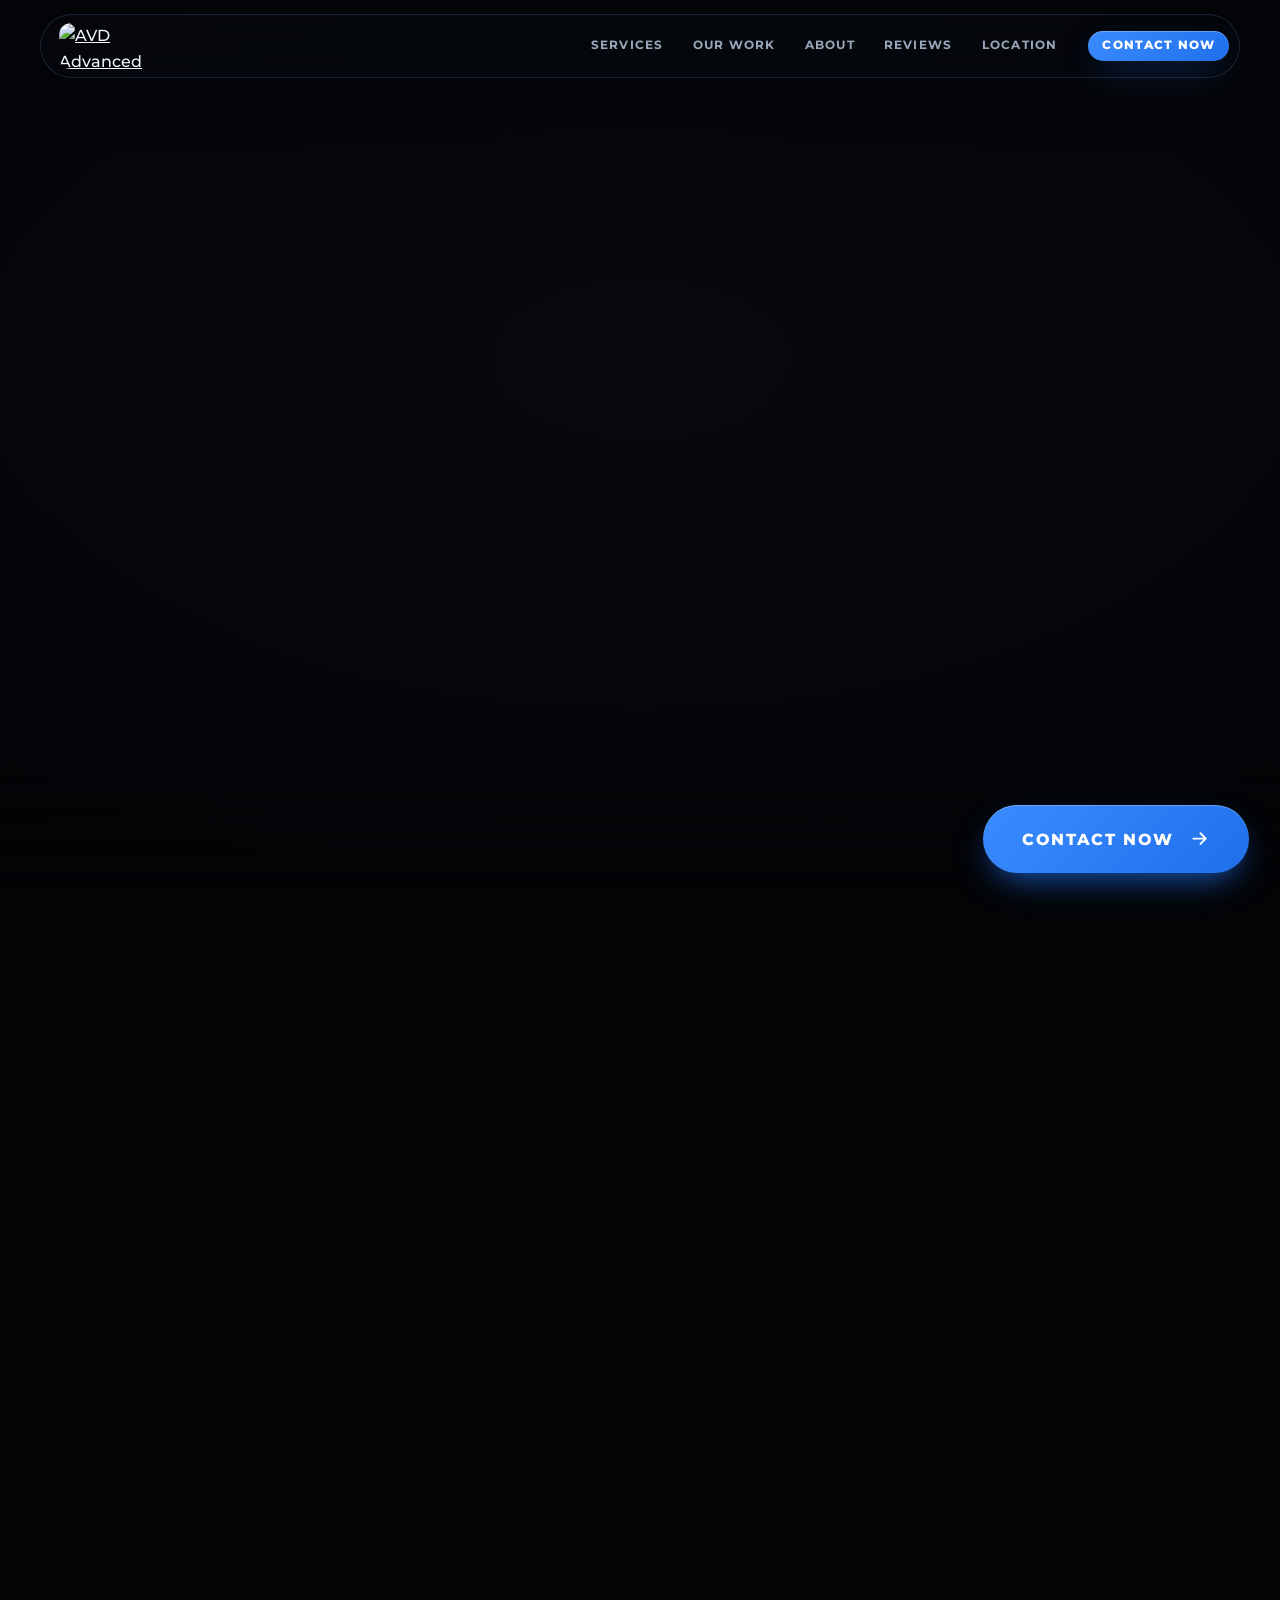
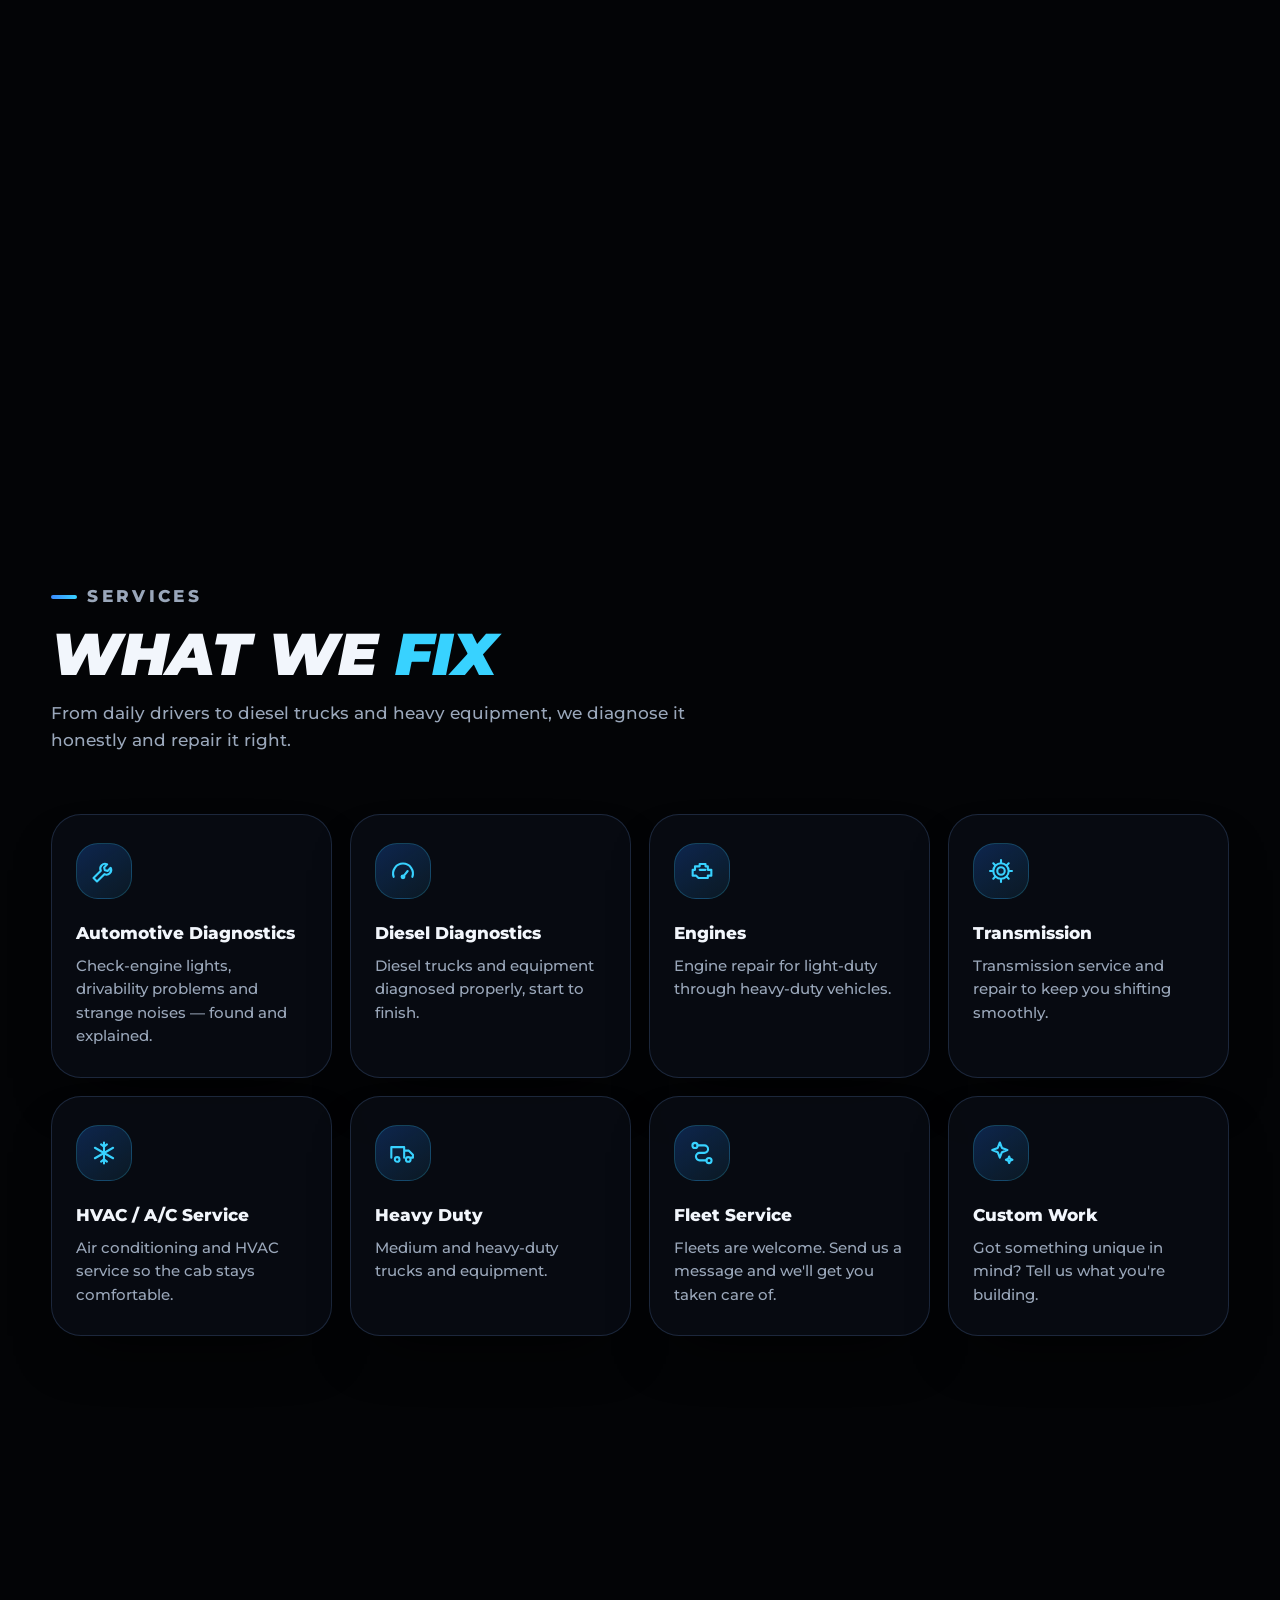
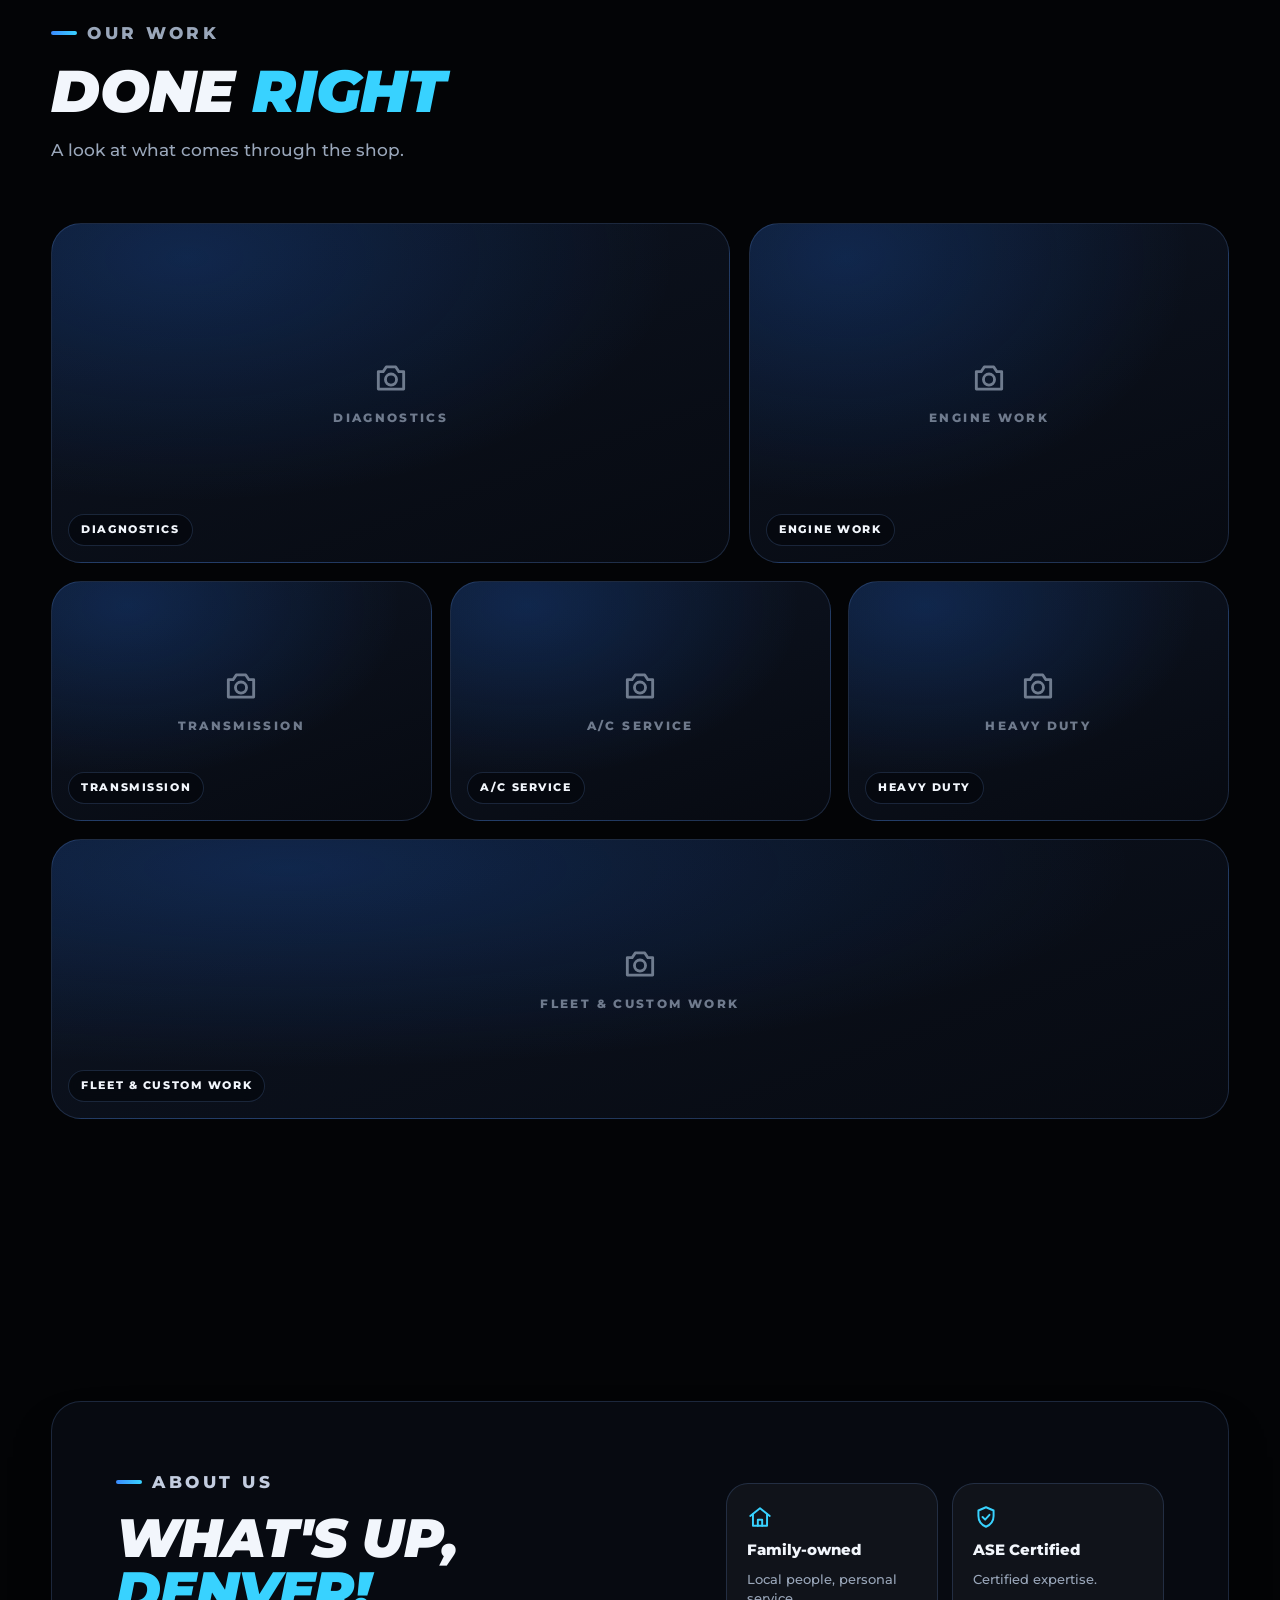
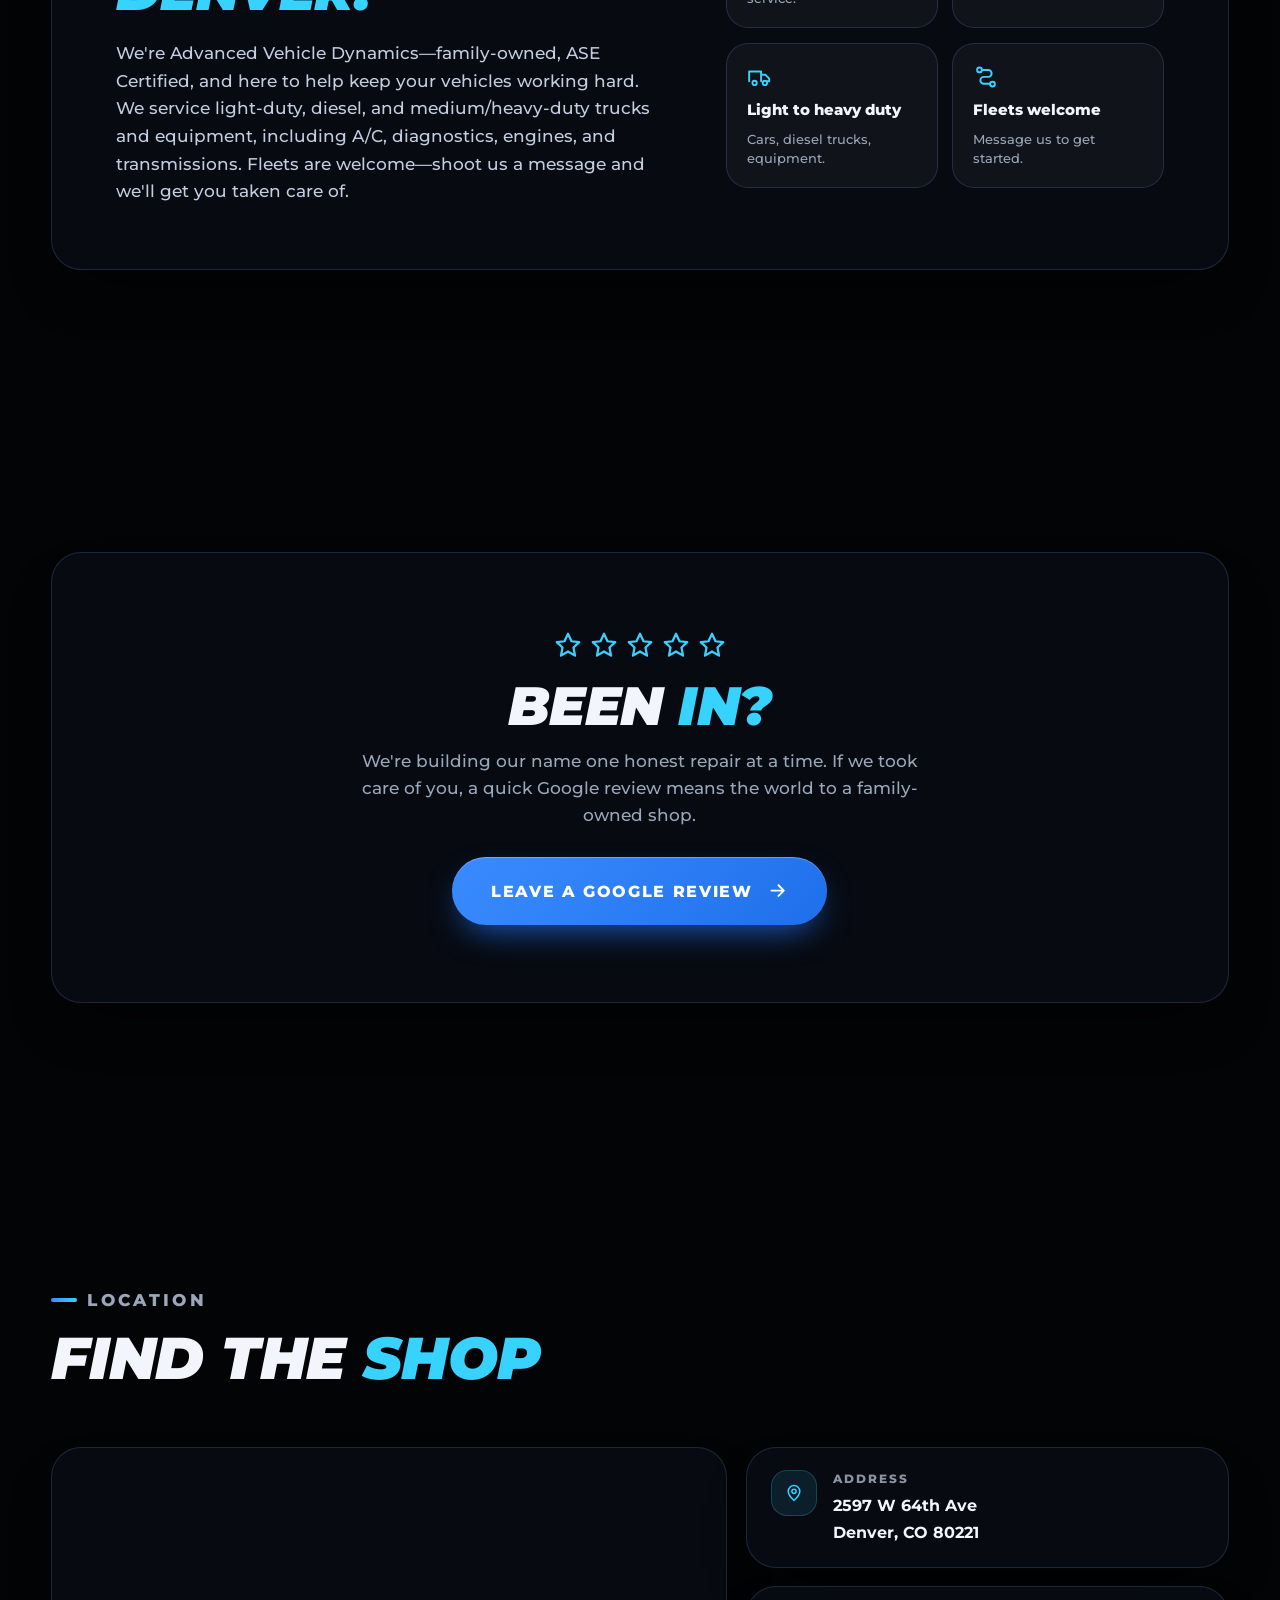
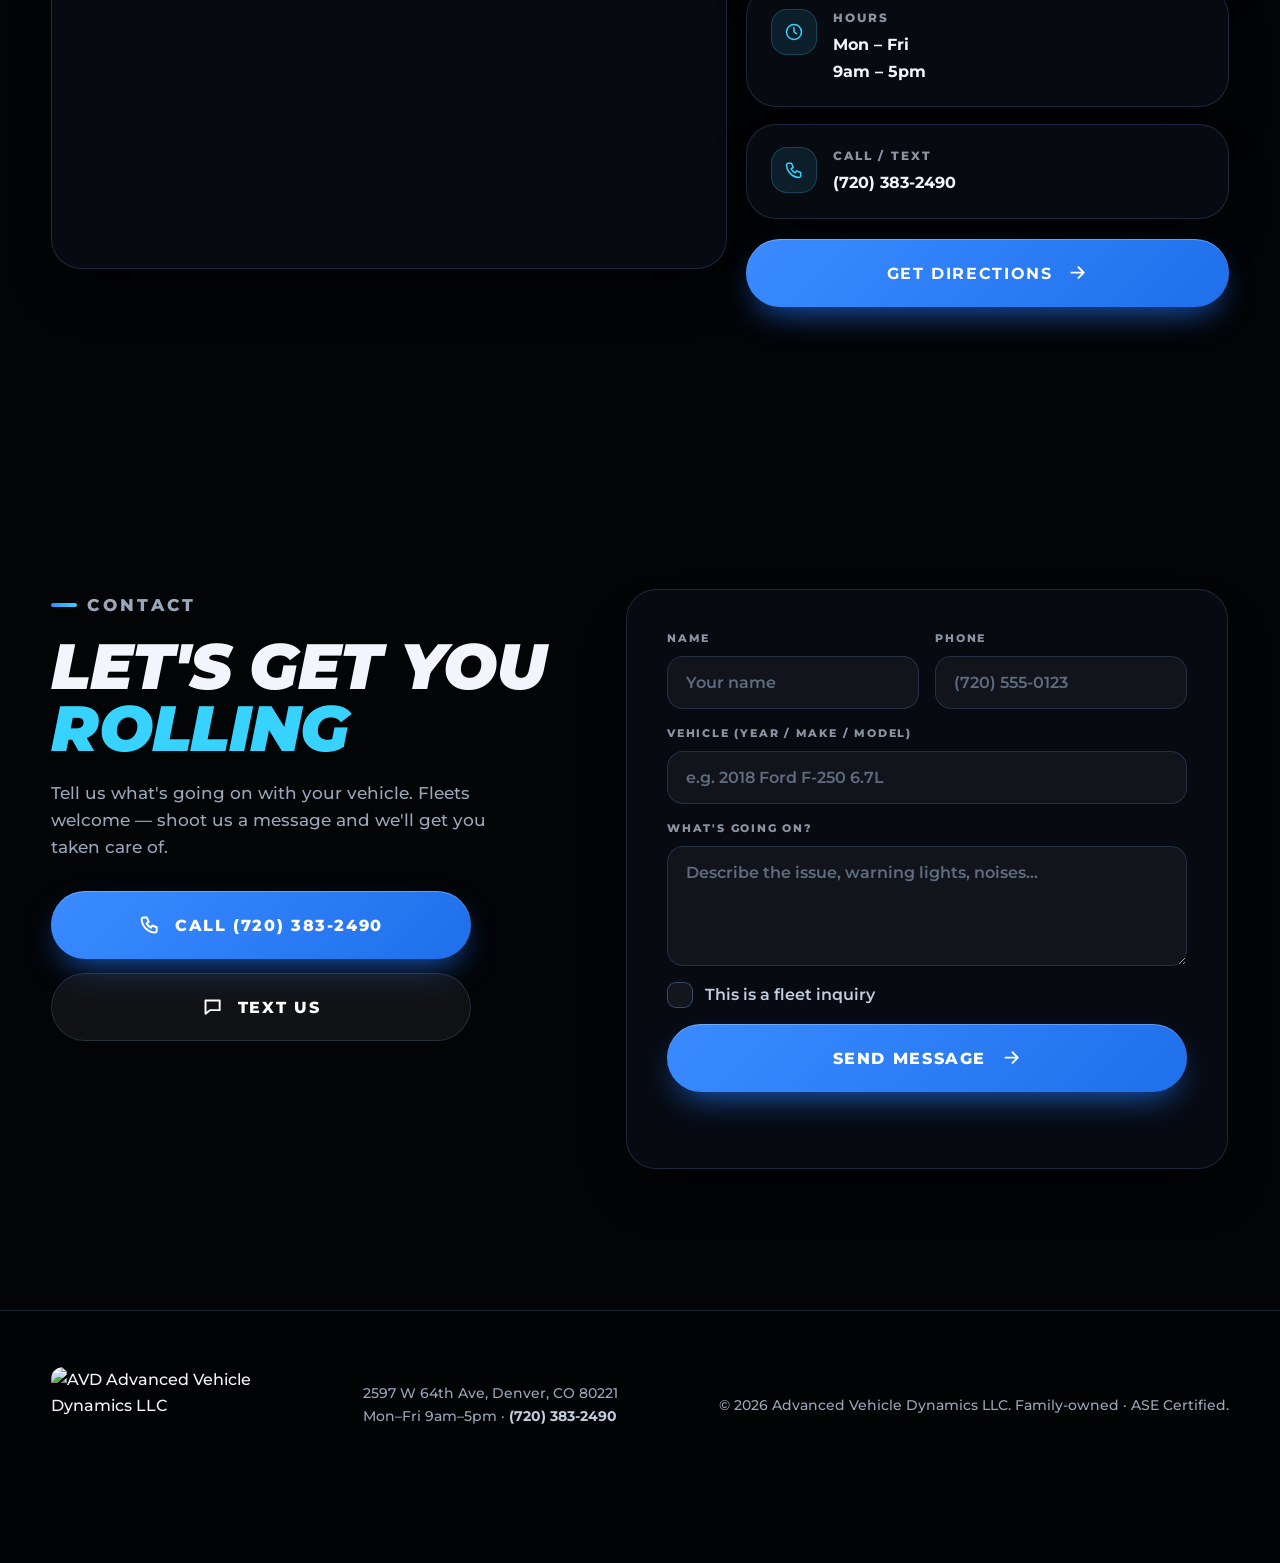
==== index.html @ 80a37b20 "Add files via upload" ====
<!doctype html>
<html lang="en">
<head>
  <meta charset="utf-8">
  <meta name="viewport" content="width=device-width, initial-scale=1, viewport-fit=cover">
  <title>Advanced Vehicle Dynamics | Auto &amp; Diesel Repair in Denver, CO</title>
  <meta name="description" content="Family-owned, ASE Certified auto, diesel and heavy-duty repair in Denver. Honest diagnostics, quality repairs. Fleets welcome. Call or text 720-383-2490.">
  <meta name="theme-color" content="#030406">
  <meta property="og:title" content="Advanced Vehicle Dynamics — Honest diagnostics. Quality repairs.">
  <meta property="og:description" content="Family-owned, ASE Certified auto, diesel and heavy-duty repair in Denver. Fleets welcome.">
  <meta property="og:type" content="website">
  <link rel="icon" type="image/png" href="assets/favicon.png">
  <link rel="preconnect" href="https://fonts.googleapis.com">
  <link rel="preconnect" href="https://fonts.gstatic.com" crossorigin>
  <link href="https://fonts.googleapis.com/css2?family=Montserrat:ital,wght@0,500;0,600;0,700;0,800;0,900;1,800;1,900&display=swap" rel="stylesheet">
  <link rel="stylesheet" href="css/style.css">
  <script type="application/ld+json">
  {
    "@context": "https://schema.org",
    "@type": "AutoRepair",
    "name": "Advanced Vehicle Dynamics LLC",
    "telephone": "+1-720-383-2490",
    "address": {
      "@type": "PostalAddress",
      "streetAddress": "2597 W 64th Ave",
      "addressLocality": "Denver",
      "addressRegion": "CO",
      "postalCode": "80221",
      "addressCountry": "US"
    },
    "openingHoursSpecification": {
      "@type": "OpeningHoursSpecification",
      "dayOfWeek": ["Monday", "Tuesday", "Wednesday", "Thursday", "Friday"],
      "opens": "09:00",
      "closes": "17:00"
    },
    "areaServed": "Denver, CO"
  }
  </script>
</head>
<body>

<!-- icon sprite -->
<svg width="0" height="0" style="position:absolute" aria-hidden="true">
  <defs>
    <symbol id="i-wrench" viewBox="0 0 24 24"><path d="M14.7 6.3a4 4 0 0 0-5.4 5.4L3 18l3 3 6.3-6.3a4 4 0 0 0 5.4-5.4l-2.6 2.6-2.4-.6-.6-2.4z"/></symbol>
    <symbol id="i-gauge" viewBox="0 0 24 24"><path d="M4 17a8.5 8.5 0 1 1 16 0"/><path d="M12 17l4-5"/><circle cx="12" cy="17" r="1.2"/></symbol>
    <symbol id="i-engine" viewBox="0 0 24 24"><path d="M4 11h2V8h4V6h5v2h2v3h3v5h-3v2H9l-2-2H4z"/><path d="M10 11h5"/></symbol>
    <symbol id="i-gear" viewBox="0 0 24 24"><circle cx="12" cy="12" r="3.2"/><circle cx="12" cy="12" r="6.6"/><path d="M12 2.6v2.2M12 19.2v2.2M2.6 12h2.2M19.2 12h2.2M5.4 5.4l1.6 1.6M17 17l1.6 1.6M18.6 5.4L17 7M7 17l-1.6 1.6"/></symbol>
    <symbol id="i-snow" viewBox="0 0 24 24"><path d="M12 3v18M4.2 7.5l15.6 9M4.2 16.5l15.6-9"/><path d="M9.5 4.6L12 6.5l2.5-1.9M9.5 19.4L12 17.5l2.5 1.9"/></symbol>
    <symbol id="i-truck" viewBox="0 0 24 24"><path d="M2 16V7h11v9M13 10h4l3.5 3.5V16H19"/><circle cx="7" cy="17.5" r="2"/><circle cx="16.5" cy="17.5" r="2"/></symbol>
    <symbol id="i-route" viewBox="0 0 24 24"><circle cx="6" cy="5.5" r="2.2"/><circle cx="18" cy="18.5" r="2.2"/><path d="M8.2 5.5H14a3.2 3.2 0 0 1 0 6.4h-4a3.2 3.2 0 0 0 0 6.4h5.8"/></symbol>
    <symbol id="i-spark" viewBox="0 0 24 24"><path d="M11 3l1.8 4.7 4.7 1.8-4.7 1.8L11 16l-1.8-4.7L4.5 9.5l4.7-1.8z"/><path d="M19 15l.8 2 2 .8-2 .8-.8 2-.8-2-2-.8 2-.8z"/></symbol>
    <symbol id="i-phone" viewBox="0 0 24 24"><path d="M5 4h4l2 5-2.5 1.5a11 11 0 0 0 5 5L15 13l5 2v4a2 2 0 0 1-2 2A16 16 0 0 1 3 6a2 2 0 0 1 2-2z"/></symbol>
    <symbol id="i-chat" viewBox="0 0 24 24"><path d="M4 5h16v11H9l-5 4z"/></symbol>
    <symbol id="i-pin" viewBox="0 0 24 24"><path d="M12 21s7-6.2 7-11a7 7 0 0 0-14 0c0 4.8 7 11 7 11z"/><circle cx="12" cy="10" r="2.5"/></symbol>
    <symbol id="i-clock" viewBox="0 0 24 24"><circle cx="12" cy="12" r="9"/><path d="M12 7v5l3 2"/></symbol>
    <symbol id="i-star" viewBox="0 0 24 24"><path d="M12 3l2.8 6 6.2.7-4.6 4.3 1.2 6.5-5.6-3.3-5.6 3.3 1.2-6.5L3 9.7 9.2 9z"/></symbol>
    <symbol id="i-camera" viewBox="0 0 24 24"><path d="M4 8h3l2-3h6l2 3h3v11H4z"/><circle cx="12" cy="13" r="3.5"/></symbol>
    <symbol id="i-arrow" viewBox="0 0 24 24"><path d="M5 12h14M13 6l6 6-6 6"/></symbol>
    <symbol id="i-check" viewBox="0 0 24 24"><path d="M5 12.5l4.2 4.2L19 7"/></symbol>
    <symbol id="i-badge" viewBox="0 0 24 24"><path d="M12 3l7 3v5c0 4.6-3 8.2-7 10-4-1.8-7-5.4-7-10V6z"/><path d="M8.8 12l2.4 2.4 4-4.4"/></symbol>
    <symbol id="i-home" viewBox="0 0 24 24"><path d="M3 11l9-7 9 7"/><path d="M5.5 9.5V20h13V9.5"/><path d="M10 20v-5.5h4V20"/></symbol>
    <symbol id="i-menu" viewBox="0 0 24 24"><path d="M4 7h16M4 12h16M4 17h16"/></symbol>
    <symbol id="i-x" viewBox="0 0 24 24"><path d="M6 6l12 12M18 6L6 18"/></symbol>
  </defs>
</svg>

<div class="cursor-glow" aria-hidden="true"></div>
<div class="scrollbar" aria-hidden="true"><i></i></div>

<!-- ============ NAV ============ -->
<header class="nav" id="nav">
  <a class="nav__logo" href="#top" aria-label="Advanced Vehicle Dynamics — home" data-fx="nudge">
    <img src="assets/logo-sm.png" alt="AVD Advanced Vehicle Dynamics LLC" width="420" height="151">
  </a>
  <nav class="nav__links" id="navLinks" aria-label="Main">
    <a href="#services" data-fx="nudge">Services</a>
    <a href="#work" data-fx="nudge">Our Work</a>
    <a href="#about" data-fx="nudge">About</a>
    <a href="#reviews" data-fx="nudge">Reviews</a>
    <a href="#location" data-fx="nudge">Location</a>
  </nav>
  <a class="btn btn--sm" href="#contact" data-fx="magnet">Contact Now</a>
  <button class="nav__burger" id="burger" aria-label="Menu" aria-expanded="false" aria-controls="navLinks" data-fx="nudge">
    <svg class="ico"><use href="#i-menu"/></svg>
  </button>
</header>

<main>

<!-- ============ STORY: hero + what we do (scroll-driven car) ============ -->
<section class="story" id="top" aria-label="Advanced Vehicle Dynamics — how we work">
  <div class="stage" id="stage">

    <div class="car-wrap" id="carWrap">
      <canvas id="car" width="1280" height="720" role="img"
        aria-label="A blue sports coupe opens up to show its parts, worn parts are swapped for new ones, then the car is rebuilt and drives away."></canvas>
    </div>

    <!-- HERO -->
    <div class="beat beat--hero" data-in="-1,0" data-out="0.085,0.125" data-side="left" data-shift="0.16" data-scale="0.9">
      <p class="eyebrow">Family-owned · ASE Certified · Denver, CO</p>
      <h1 class="display">Honest diagnostics.<br><span>Quality repairs.</span></h1>
      <p class="lede">Auto, diesel and heavy-duty repair for Denver drivers and fleets.</p>
      <div class="cta-row">
        <button class="btn btn--fat" type="button" data-open-sheet data-fx="magnet">Contact Now <svg class="ico"><use href="#i-arrow"/></svg></button>
        <a class="btn btn--ghost btn--fat" href="tel:+17203832490" data-fx="magnet"><svg class="ico"><use href="#i-phone"/></svg> (720) 383-2490</a>
      </div>
    </div>

    <!-- WHAT WE DO -->
    <div class="beat beat--right" data-in="0.155,0.19" data-out="0.275,0.305" data-side="right" data-shift="-0.15" data-scale="0.82">
      <div class="beat__card" data-fx="tilt">
        <span class="beat__tag">What we do</span>
        <h2>Built for working vehicles.</h2>
        <p>Light-duty, diesel, and medium/heavy-duty trucks and equipment — including A/C, diagnostics, engines, and transmissions.</p>
      </div>
    </div>

    <!-- 01 DIAGNOSE -->
    <div class="beat beat--left" data-in="0.315,0.345" data-out="0.395,0.425" data-side="left" data-shift="0.15" data-scale="0.82">
      <div class="beat__card" data-fx="tilt">
        <span class="beat__tag">01 · Diagnose</span>
        <h2>Find the real problem.</h2>
        <p>Honest diagnostics before any repair, so you know exactly what's going on.</p>
      </div>
    </div>

    <!-- 02 REPLACE -->
    <div class="beat beat--right" data-in="0.435,0.465" data-out="0.565,0.595" data-side="right" data-shift="-0.15" data-scale="0.82">
      <div class="beat__card" data-fx="tilt">
        <span class="beat__tag">02 · Replace</span>
        <h2>Worn out. New in.</h2>
        <p>Bad parts come out and fresh ones go in.</p>
      </div>
    </div>

    <!-- 03 REBUILD -->
    <div class="beat beat--left" data-in="0.625,0.655" data-out="0.755,0.785" data-side="left" data-shift="0.15" data-scale="0.82">
      <div class="beat__card" data-fx="tilt">
        <span class="beat__tag">03 · Rebuild</span>
        <h2>Back together, built right.</h2>
        <p>Quality repairs from the first bolt to the last.</p>
      </div>
    </div>

    <!-- 04 BACK ON THE ROAD -->
    <div class="beat beat--bottom" data-in="0.835,0.875" data-out="0.975,1.01" data-side="bottom" data-shift="0" data-scale="1">
      <div class="beat__card" data-fx="tilt">
        <span class="beat__tag">04 · Back on the road</span>
        <h2>Back to work.</h2>
        <p>Fleets welcome — shoot us a message and we'll get you taken care of.</p>
        <button class="btn" type="button" data-open-sheet data-fx="magnet">Contact Now <svg class="ico"><use href="#i-arrow"/></svg></button>
      </div>
    </div>

    <div class="scroll-hint" id="scrollHint" aria-hidden="true"><i></i>Scroll</div>

    <div class="loader" id="loader" role="status">
      <img src="assets/logo-sm.png" alt="" width="190" height="68">
      <div class="bar"><i id="loaderBar"></i></div>
      <span id="loaderText">Warming up</span>
    </div>
  </div>
</section>

<!-- ============ SERVICES ============ -->
<section class="section" id="services">
  <div class="wrap">
    <header class="sec-head reveal">
      <p class="eyebrow">Services</p>
      <h2 class="display">What we <span>fix</span></h2>
      <p>From daily drivers to diesel trucks and heavy equipment, we diagnose it honestly and repair it right.</p>
    </header>

    <div class="grid grid--4">
      <div class="reveal" style="--i:0"><article class="card svc" data-fx="tilt">
        <div class="ico-box"><svg class="ico"><use href="#i-wrench"/></svg></div>
        <h3>Automotive Diagnostics</h3><p>Check-engine lights, drivability problems and strange noises — found and explained.</p></article></div>
      <div class="reveal" style="--i:1"><article class="card svc" data-fx="tilt">
        <div class="ico-box"><svg class="ico"><use href="#i-gauge"/></svg></div>
        <h3>Diesel Diagnostics</h3><p>Diesel trucks and equipment diagnosed properly, start to finish.</p></article></div>
      <div class="reveal" style="--i:2"><article class="card svc" data-fx="tilt">
        <div class="ico-box"><svg class="ico"><use href="#i-engine"/></svg></div>
        <h3>Engines</h3><p>Engine repair for light-duty through heavy-duty vehicles.</p></article></div>
      <div class="reveal" style="--i:3"><article class="card svc" data-fx="tilt">
        <div class="ico-box"><svg class="ico"><use href="#i-gear"/></svg></div>
        <h3>Transmission</h3><p>Transmission service and repair to keep you shifting smoothly.</p></article></div>
      <div class="reveal" style="--i:4"><article class="card svc" data-fx="tilt">
        <div class="ico-box"><svg class="ico"><use href="#i-snow"/></svg></div>
        <h3>HVAC / A/C Service</h3><p>Air conditioning and HVAC service so the cab stays comfortable.</p></article></div>
      <div class="reveal" style="--i:5"><article class="card svc" data-fx="tilt">
        <div class="ico-box"><svg class="ico"><use href="#i-truck"/></svg></div>
        <h3>Heavy Duty</h3><p>Medium and heavy-duty trucks and equipment.</p></article></div>
      <div class="reveal" style="--i:6"><article class="card svc" data-fx="tilt">
        <div class="ico-box"><svg class="ico"><use href="#i-route"/></svg></div>
        <h3>Fleet Service</h3><p>Fleets are welcome. Send us a message and we'll get you taken care of.</p></article></div>
      <div class="reveal" style="--i:7"><article class="card svc" data-fx="tilt">
        <div class="ico-box"><svg class="ico"><use href="#i-spark"/></svg></div>
        <h3>Custom Work</h3><p>Got something unique in mind? Tell us what you're building.</p></article></div>
    </div>
  </div>
</section>

<!-- ============ OUR WORK ============ -->
<section class="section" id="work">
  <div class="wrap">
    <header class="sec-head reveal">
      <p class="eyebrow">Our work</p>
      <h2 class="display">Done <span>right</span></h2>
      <p>A look at what comes through the shop.</p>
    </header>

    <!-- To use your own photos: drop files into assets/work/ named work-1.jpg … work-6.jpg -->
    <div class="gallery">
      <div class="reveal shot--a" style="--i:0"><figure class="shot shot--a" data-fx="pan" style="min-height:340px">
        <div class="shot__ph"><svg class="ico"><use href="#i-camera"/></svg>Diagnostics</div>
        <img src="assets/work/work-1.jpg" alt="Diagnostics work at Advanced Vehicle Dynamics" loading="lazy" onload="this.parentNode.classList.add('loaded')" onerror="this.remove()">
        <figcaption>Diagnostics</figcaption></figure></div>
      <div class="reveal shot--b" style="--i:1"><figure class="shot shot--b" data-fx="pan" style="min-height:340px">
        <div class="shot__ph"><svg class="ico"><use href="#i-camera"/></svg>Engine work</div>
        <img src="assets/work/work-2.jpg" alt="Engine work" loading="lazy" onload="this.parentNode.classList.add('loaded')" onerror="this.remove()">
        <figcaption>Engine work</figcaption></figure></div>
      <div class="reveal shot--c" style="--i:2"><figure class="shot shot--c" data-fx="pan">
        <div class="shot__ph"><svg class="ico"><use href="#i-camera"/></svg>Transmission</div>
        <img src="assets/work/work-3.jpg" alt="Transmission work" loading="lazy" onload="this.parentNode.classList.add('loaded')" onerror="this.remove()">
        <figcaption>Transmission</figcaption></figure></div>
      <div class="reveal shot--d" style="--i:3"><figure class="shot shot--d" data-fx="pan">
        <div class="shot__ph"><svg class="ico"><use href="#i-camera"/></svg>A/C service</div>
        <img src="assets/work/work-4.jpg" alt="A/C service" loading="lazy" onload="this.parentNode.classList.add('loaded')" onerror="this.remove()">
        <figcaption>A/C service</figcaption></figure></div>
      <div class="reveal shot--e" style="--i:4"><figure class="shot shot--e" data-fx="pan">
        <div class="shot__ph"><svg class="ico"><use href="#i-camera"/></svg>Heavy duty</div>
        <img src="assets/work/work-5.jpg" alt="Heavy duty repair" loading="lazy" onload="this.parentNode.classList.add('loaded')" onerror="this.remove()">
        <figcaption>Heavy duty</figcaption></figure></div>
      <div class="reveal shot--f" style="--i:5"><figure class="shot shot--f" data-fx="pan">
        <div class="shot__ph"><svg class="ico"><use href="#i-camera"/></svg>Fleet &amp; custom work</div>
        <img src="assets/work/work-6.jpg" alt="Fleet and custom work" loading="lazy" onload="this.parentNode.classList.add('loaded')" onerror="this.remove()">
        <figcaption>Fleet &amp; custom work</figcaption></figure></div>
    </div>
  </div>
</section>

<!-- ============ ABOUT ============ -->
<section class="section" id="about">
  <div class="wrap">
    <div class="reveal">
      <div class="card about" data-fx="tilt">
        <div>
          <p class="eyebrow">About us</p>
          <h2 class="display">What's up, <span>Denver!</span></h2>
          <p>We're Advanced Vehicle Dynamics—family-owned, ASE Certified, and here to help keep your vehicles working hard. We service light-duty, diesel, and medium/heavy-duty trucks and equipment, including A/C, diagnostics, engines, and transmissions. Fleets are welcome—shoot us a message and we'll get you taken care of.</p>
        </div>
        <div class="chips">
          <div class="chip" data-fx="nudge"><svg class="ico"><use href="#i-home"/></svg><b>Family-owned</b><span>Local people, personal service.</span></div>
          <div class="chip" data-fx="nudge"><svg class="ico"><use href="#i-badge"/></svg><b>ASE Certified</b><span>Certified expertise.</span></div>
          <div class="chip" data-fx="nudge"><svg class="ico"><use href="#i-truck"/></svg><b>Light to heavy duty</b><span>Cars, diesel trucks, equipment.</span></div>
          <div class="chip" data-fx="nudge"><svg class="ico"><use href="#i-route"/></svg><b>Fleets welcome</b><span>Message us to get started.</span></div>
        </div>
      </div>
    </div>
  </div>
</section>

<!-- ============ REVIEWS ============ -->
<section class="section" id="reviews">
  <div class="wrap">
    <div class="reveal">
      <div class="card reviews" data-fx="tilt">
        <div class="stars" aria-hidden="true">
          <svg class="ico"><use href="#i-star"/></svg><svg class="ico"><use href="#i-star"/></svg><svg class="ico"><use href="#i-star"/></svg><svg class="ico"><use href="#i-star"/></svg><svg class="ico"><use href="#i-star"/></svg>
        </div>
        <h2 class="display">Been <span>in?</span></h2>
        <p>We're building our name one honest repair at a time. If we took care of you, a quick Google review means the world to a family-owned shop.</p>
        <a class="btn btn--fat" data-fx="magnet" target="_blank" rel="noopener"
           href="https://www.google.com/maps/search/?api=1&query=Advanced+Vehicle+Dynamics+2597+W+64th+Ave+Denver+CO+80221">Leave a Google review <svg class="ico"><use href="#i-arrow"/></svg></a>
      </div>
    </div>
  </div>
</section>

<!-- ============ LOCATION ============ -->
<section class="section" id="location">
  <div class="wrap">
    <header class="sec-head reveal">
      <p class="eyebrow">Location</p>
      <h2 class="display">Find the <span>shop</span></h2>
    </header>
    <div class="loc">
      <div class="reveal"><div class="card map" data-fx="tilt">
        <iframe title="Map to Advanced Vehicle Dynamics, 2597 W 64th Ave, Denver" loading="lazy" referrerpolicy="no-referrer-when-downgrade"
          src="https://www.google.com/maps?q=2597+W+64th+Ave,+Denver,+CO+80221&output=embed"></iframe>
      </div></div>
      <div class="info">
        <div class="reveal" style="--i:1"><div class="card" data-fx="tilt">
          <div class="ico-box"><svg class="ico"><use href="#i-pin"/></svg></div>
          <div><h3>Address</h3><p>2597 W 64th Ave<br>Denver, CO 80221</p></div></div></div>
        <div class="reveal" style="--i:2"><div class="card" data-fx="tilt">
          <div class="ico-box"><svg class="ico"><use href="#i-clock"/></svg></div>
          <div><h3>Hours</h3><p>Mon – Fri<br>9am – 5pm</p></div></div></div>
        <div class="reveal" style="--i:3"><div class="card" data-fx="tilt">
          <div class="ico-box"><svg class="ico"><use href="#i-phone"/></svg></div>
          <div><h3>Call / Text</h3><a href="tel:+17203832490" data-fx="nudge">(720) 383-2490</a></div></div></div>
        <div class="reveal" style="--i:4">
          <a class="btn btn--fat" style="width:100%" data-fx="magnet" target="_blank" rel="noopener"
             href="https://www.google.com/maps/dir/?api=1&destination=2597+W+64th+Ave+Denver+CO+80221">Get directions <svg class="ico"><use href="#i-arrow"/></svg></a>
        </div>
      </div>
    </div>
  </div>
</section>

<!-- ============ CONTACT ============ -->
<section class="section" id="contact">
  <div class="wrap contact">
    <div class="contact__copy reveal">
      <p class="eyebrow">Contact</p>
      <h2 class="display">Let's get you <span>rolling</span></h2>
      <p>Tell us what's going on with your vehicle. Fleets welcome — shoot us a message and we'll get you taken care of.</p>
      <div class="contact__direct">
        <a class="btn btn--fat" href="tel:+17203832490" data-fx="magnet"><svg class="ico"><use href="#i-phone"/></svg> Call (720) 383-2490</a>
        <a class="btn btn--ghost btn--fat" href="sms:+17203832490" data-fx="magnet"><svg class="ico"><use href="#i-chat"/></svg> Text us</a>
      </div>
    </div>

    <div class="reveal" style="--i:2">
      <form class="card form" id="contactForm" novalidate data-fx="tilt">
        <label class="field"><span>Name</span><input name="name" type="text" autocomplete="name" placeholder="Your name" required data-fx="nudge"></label>
        <label class="field"><span>Phone</span><input name="phone" type="tel" inputmode="tel" autocomplete="tel" placeholder="(720) 555-0123" required data-fx="nudge"></label>
        <label class="field field--full"><span>Vehicle (year / make / model)</span><input name="vehicle" type="text" placeholder="e.g. 2018 Ford F-250 6.7L" data-fx="nudge"></label>
        <label class="field field--full"><span>What's going on?</span><textarea name="message" rows="4" placeholder="Describe the issue, warning lights, noises…" data-fx="nudge"></textarea></label>
        <label class="check" data-fx="nudge"><input type="checkbox" name="fleet"><i><svg class="ico"><use href="#i-check"/></svg></i><span>This is a fleet inquiry</span></label>
        <input class="hp" type="text" name="website" tabindex="-1" autocomplete="off" aria-hidden="true">
        <button class="btn btn--fat" type="submit" data-fx="magnet">Send Message <svg class="ico"><use href="#i-arrow"/></svg></button>
        <p class="form-note" id="formNote" role="status" aria-live="polite"></p>
      </form>
    </div>
  </div>
</section>

</main>

<footer>
  <div class="wrap foot">
    <img src="assets/logo-sm.png" alt="AVD Advanced Vehicle Dynamics LLC" width="420" height="151" data-fx="nudge">
    <p>2597 W 64th Ave, Denver, CO 80221<br>Mon–Fri 9am–5pm · <a href="tel:+17203832490" data-fx="nudge">(720) 383-2490</a></p>
    <p>© <span id="year">2026</span> Advanced Vehicle Dynamics LLC. Family-owned · ASE Certified.</p>
  </div>
</footer>

<!-- ============ FAT CONTACT NOW BUTTON ============ -->
<div class="fab" id="fab">
  <div class="sheet" id="sheet" role="dialog" aria-label="Contact options">
    <a href="tel:+17203832490" data-fx="nudge"><span class="ico-box"><svg class="ico"><use href="#i-phone"/></svg></span><span>Call us<small>(720) 383-2490</small></span></a>
    <a href="sms:+17203832490" data-fx="nudge"><span class="ico-box"><svg class="ico"><use href="#i-chat"/></svg></span><span>Text us<small>Quick question? Just text.</small></span></a>
    <a href="#contact" id="sheetForm" data-fx="nudge"><span class="ico-box"><svg class="ico"><use href="#i-arrow"/></svg></span><span>Send a message<small>Fill out the short form</small></span></a>
  </div>
  <button class="btn btn--fat" id="fabBtn" type="button" aria-expanded="false" aria-controls="sheet" data-fx="magnet">Contact Now <svg class="ico"><use href="#i-arrow"/></svg></button>
</div>

<noscript><p style="position:fixed;bottom:0;left:0;right:0;padding:14px;text-align:center;background:#0b1018;z-index:99">Call or text us: (720) 383-2490</p></noscript>

<script src="js/config.js"></script>
<script src="js/main.js"></script>
</body>
</html>
---- css/style.css ----
/* ==========================================================================
   Advanced Vehicle Dynamics — site styles
   Palette pulled from the logo + flyer: near-black, electric blue, cyan, steel.
   Every edge is rounded (see --r-* tokens).
   ========================================================================== */

:root {
  --bg: #030406;
  --bg-2: #070a10;
  --panel: rgba(9, 13, 21, 0.78);
  --panel-solid: #0b1018;
  --line: rgba(120, 170, 255, 0.18);
  --line-strong: rgba(120, 170, 255, 0.34);

  --blue: #1f6feb;
  --blue-hi: #3b8bff;
  --cyan: #38d2ff;
  --text: #f2f6fc;
  --muted: #9aa7ba;
  --steel: #8b93a1;
  --amber: #ffb04a;

  --r-xs: 12px;
  --r-sm: 16px;
  --r-md: 22px;
  --r-lg: 30px;
  --r-pill: 999px;

  --ease: cubic-bezier(0.2, 0.8, 0.2, 1);
  --shadow: 0 28px 60px -28px rgba(0, 0, 0, 0.9);
  --font: "Montserrat", system-ui, -apple-system, "Segoe UI", Roboto, Helvetica, Arial, sans-serif;
}

*,
*::before,
*::after { box-sizing: border-box; }

html { scroll-behavior: smooth; -webkit-text-size-adjust: 100%; }

body {
  margin: 0;
  background: var(--bg);
  color: var(--text);
  font-family: var(--font);
  font-weight: 500;
  line-height: 1.6;
  -webkit-font-smoothing: antialiased;
  overflow-x: hidden;
}

/* faint topographic contour lines, like the flyer */
body::before {
  content: "";
  position: fixed;
  inset: 0;
  z-index: -1;
  background: url("../assets/topo.svg") center / cover no-repeat;
  opacity: 0.55;
  pointer-events: none;
}

img, svg, canvas, iframe { display: block; max-width: 100%; }
a { color: inherit; }
h1, h2, h3, p { margin: 0; }

::selection { background: var(--blue); color: #fff; }

/* rounded scrollbar */
::-webkit-scrollbar { width: 14px; }
::-webkit-scrollbar-track { background: var(--bg); }
::-webkit-scrollbar-thumb {
  background: #1b2a47;
  border: 4px solid var(--bg);
  border-radius: var(--r-pill);
}
::-webkit-scrollbar-thumb:hover { background: #26407a; }

:focus-visible {
  outline: 2px solid var(--cyan);
  outline-offset: 3px;
  border-radius: var(--r-sm);
}

main, .nav, .fab, footer { position: relative; z-index: 2; }

/* ---------- utility ---------- */
.wrap { width: min(1200px, 92vw); margin: 0 auto; }
.sr-only {
  position: absolute; width: 1px; height: 1px; overflow: hidden;
  clip: rect(0 0 0 0); white-space: nowrap;
}
.ico { width: 1.25em; height: 1.25em; flex: none; fill: none; stroke: currentColor; stroke-width: 1.8; stroke-linecap: round; stroke-linejoin: round; }

.eyebrow {
  display: inline-flex; align-items: center; gap: 0.6em;
  font-size: 0.72rem; font-weight: 800; letter-spacing: 0.2em; text-transform: uppercase;
  color: var(--cyan);
}
.eyebrow::before {
  content: ""; width: 26px; height: 4px; border-radius: var(--r-pill);
  background: linear-gradient(90deg, var(--blue-hi), var(--cyan));
}

.display {
  font-weight: 900; font-style: italic; text-transform: uppercase;
  letter-spacing: -0.01em; line-height: 0.98;
}
.display span { color: var(--cyan); }

/* ---------- mouse interaction (everything with data-fx) ---------- */
[data-fx] {
  position: relative;
  transform:
    perspective(900px)
    translate3d(var(--tx, 0px), var(--ty, 0px), 0)
    rotateX(var(--rx, 0deg)) rotateY(var(--ry, 0deg))
    translateY(var(--lift, 0px)) scale(var(--sc, 1));
  transition: transform 0.28s var(--ease), box-shadow 0.3s, border-color 0.3s, background-color 0.3s;
  will-change: transform;
}
[data-fx]:hover { --lift: -3px; }
[data-fx~="tilt"]:hover { --lift: -6px; --sc: 1.012; border-color: var(--line-strong); }
[data-fx~="magnet"]:hover { --sc: 1.04; }
[data-fx~="nudge"]:hover { --lift: -2px; }
[data-fx]::after {
  content: ""; position: absolute; inset: 0; border-radius: inherit; pointer-events: none;
  background: radial-gradient(220px circle at var(--mx, 50%) var(--my, 50%), rgba(56, 210, 255, 0.16), transparent 62%);
  opacity: 0; transition: opacity 0.3s;
}
[data-fx]:hover::after { opacity: 1; }

.cursor-glow {
  position: fixed; left: 0; top: 0; z-index: 1;
  width: 560px; height: 560px; margin: -280px 0 0 -280px;
  border-radius: 50%;
  background: radial-gradient(circle, rgba(46, 140, 255, 0.16), transparent 62%);
  mix-blend-mode: screen; pointer-events: none;
  opacity: 0; transition: opacity 0.5s;
}
.cursor-glow.on { opacity: 1; }

/* ---------- buttons ---------- */
.btn {
  display: inline-flex; align-items: center; justify-content: center; gap: 0.7em;
  padding: 0.95em 1.6em; border: 0; border-radius: var(--r-pill);
  font: 800 0.82rem/1 var(--font); letter-spacing: 0.1em; text-transform: uppercase;
  color: #fff; text-decoration: none; cursor: pointer;
  background: linear-gradient(135deg, var(--blue-hi), var(--blue));
  box-shadow: 0 14px 34px -12px rgba(31, 111, 235, 0.9), inset 0 1px 0 rgba(255, 255, 255, 0.28);
}
.btn:hover { box-shadow: 0 18px 44px -10px rgba(56, 160, 255, 1), inset 0 1px 0 rgba(255, 255, 255, 0.35); }
.btn--sm { padding: 0.8em 1.25em; font-size: 0.72rem; }
.btn--fat { min-height: 68px; padding: 0 2.4em; font-size: 1.02rem; gap: 0.9em; }
.btn--ghost {
  background: rgba(255, 255, 255, 0.06); border: 1px solid var(--line);
  box-shadow: none; backdrop-filter: blur(8px);
}
.btn--ghost:hover { background: rgba(255, 255, 255, 0.1); box-shadow: none; }
.btn .ico { width: 1.3em; height: 1.3em; stroke-width: 2.2; }

/* ---------- nav ---------- */
.nav {
  position: fixed; top: 14px; left: 50%; z-index: 50;
  width: min(1200px, calc(100vw - 28px));
  transform: translateX(-50%);
  display: flex; align-items: center; justify-content: space-between; gap: 18px;
  padding: 8px 10px 8px 18px;
  background: rgba(6, 9, 14, 0.62); backdrop-filter: blur(16px) saturate(1.3);
  -webkit-backdrop-filter: blur(16px) saturate(1.3);
  border: 1px solid var(--line); border-radius: var(--r-pill);
  box-shadow: var(--shadow);
}
.nav__logo img { height: 46px; width: auto; border-radius: var(--r-xs); }
.nav__links { display: flex; align-items: center; gap: 6px; margin-left: auto; }
.nav__links a {
  padding: 0.6em 1em; border-radius: var(--r-pill);
  font-size: 0.74rem; font-weight: 700; letter-spacing: 0.1em; text-transform: uppercase;
  color: var(--muted); text-decoration: none;
}
.nav__links a:hover { color: #fff; background: rgba(255, 255, 255, 0.07); }
.nav__burger {
  display: none; width: 44px; height: 44px; border: 1px solid var(--line);
  background: rgba(255, 255, 255, 0.05); color: #fff; border-radius: var(--r-pill); cursor: pointer;
}
.nav__burger .ico { margin: auto; }

.scrollbar {
  position: fixed; top: 0; left: 0; right: 0; height: 4px; z-index: 60; pointer-events: none;
}
.scrollbar i {
  display: block; height: 100%; width: 0; border-radius: 0 var(--r-pill) var(--r-pill) 0;
  background: linear-gradient(90deg, var(--blue), var(--cyan));
}

/* ---------- story (pinned scroll car) ---------- */
.story { position: relative; height: 760vh; background: var(--bg); }
.stage {
  position: sticky; top: 0; height: 100vh; height: 100svh; overflow: hidden;
  background: radial-gradient(120% 90% at 50% 40%, #07090e 0%, var(--bg) 70%);
}
.car-wrap {
  position: absolute; left: 50%; top: 50%;
  width: var(--cw, 100vw); height: var(--ch, 56.25vw);
  transform:
    translate(-50%, -50%)
    translate3d(calc(var(--cx, 0px) + var(--pxm, 0px)), calc(var(--cy, 0px) + var(--pym, 0px)), 0)
    scale(var(--cs, 1));
  will-change: transform;
  -webkit-mask-image:
    linear-gradient(90deg, transparent 0, #000 7%, #000 93%, transparent 100%),
    linear-gradient(180deg, transparent 0, #000 8%, #000 92%, transparent 100%);
  -webkit-mask-composite: source-in;
  mask-image:
    linear-gradient(90deg, transparent 0, #000 7%, #000 93%, transparent 100%),
    linear-gradient(180deg, transparent 0, #000 8%, #000 92%, transparent 100%);
  mask-composite: intersect;
}
#car { width: 100%; height: 100%; }
.stage::after {
  content: ""; position: absolute; inset: auto 0 0 0; height: 14vh; z-index: 3; pointer-events: none;
  background: linear-gradient(to top, var(--bg), transparent);
}

.beat {
  position: absolute; z-index: 5; opacity: 0; pointer-events: none;
  transform: translate(var(--tx0, 0px), var(--ty0, 0px)) translate3d(var(--bx, 0px), var(--by, 0px), 0);
  will-change: transform, opacity;
}
.beat.is-active { pointer-events: auto; }
.beat--left  { left: clamp(20px, 4.5vw, 80px);  top: 50%; width: min(340px, 24vw); --ty0: -50%; }
.beat--right { right: clamp(20px, 4.5vw, 80px); top: 50%; width: min(340px, 24vw); --ty0: -50%; }
.beat--hero  { left: clamp(20px, 4.5vw, 80px);  top: 50%; width: min(600px, 40vw); --ty0: -50%; }
.beat--bottom { left: 50%; bottom: clamp(26px, 7vh, 76px); width: min(560px, 90vw); --tx0: -50%; }

.beat__card {
  padding: 26px 26px 24px; border-radius: var(--r-lg);
  background: var(--panel); border: 1px solid var(--line);
  backdrop-filter: blur(12px) saturate(1.2); -webkit-backdrop-filter: blur(12px) saturate(1.2);
  box-shadow: var(--shadow);
}
.beat__card::before {
  content: ""; position: absolute; top: 0; left: 26px; right: 26px; height: 3px;
  border-radius: 0 0 var(--r-pill) var(--r-pill);
  background: linear-gradient(90deg, var(--blue-hi), var(--cyan));
}
.beat__tag {
  display: inline-block; margin-bottom: 12px; padding: 0.4em 0.9em; border-radius: var(--r-pill);
  font-size: 0.66rem; font-weight: 800; letter-spacing: 0.18em; text-transform: uppercase;
  color: var(--cyan); background: rgba(56, 210, 255, 0.1); border: 1px solid rgba(56, 210, 255, 0.25);
}
.beat__card h2 { font-size: clamp(1.25rem, 1.7vw, 1.7rem); font-weight: 800; line-height: 1.15; margin-bottom: 10px; }
.beat__card p { color: var(--muted); font-size: 0.93rem; }
.beat__card .btn { margin-top: 18px; }
.beat--bottom .beat__card { text-align: center; }

.beat--hero h1 { font-size: clamp(2.3rem, 4.9vw, 4.6rem); margin: 18px 0 20px; }
.beat--hero .lede { font-size: clamp(1rem, 1.25vw, 1.2rem); color: #c3cde0; max-width: 34ch; }
.cta-row { display: flex; flex-wrap: wrap; gap: 14px; margin-top: 30px; }

.scroll-hint {
  position: absolute; left: 50%; bottom: 22px; z-index: 6; transform: translateX(-50%);
  display: flex; flex-direction: column; align-items: center; gap: 8px;
  font-size: 0.66rem; font-weight: 800; letter-spacing: 0.24em; text-transform: uppercase; color: var(--steel);
  transition: opacity 0.4s; pointer-events: none;
}
.scroll-hint i {
  width: 24px; height: 40px; border: 2px solid var(--steel); border-radius: var(--r-pill); position: relative;
}
.scroll-hint i::after {
  content: ""; position: absolute; left: 50%; top: 7px; width: 4px; height: 8px; margin-left: -2px;
  border-radius: var(--r-pill); background: var(--cyan); animation: wheel 1.6s var(--ease) infinite;
}
@keyframes wheel { 0% { opacity: 0; transform: translateY(0); } 30% { opacity: 1; } 100% { opacity: 0; transform: translateY(14px); } }

.loader {
  position: absolute; inset: 0; z-index: 20; display: grid; place-content: center; gap: 16px; justify-items: center;
  background: var(--bg); transition: opacity 0.6s, visibility 0.6s;
  font-size: 0.72rem; font-weight: 800; letter-spacing: 0.22em; text-transform: uppercase; color: var(--muted);
}
.loader.done { opacity: 0; visibility: hidden; }
.loader img { width: 190px; border-radius: var(--r-xs); }
.loader .bar { width: 220px; height: 8px; border-radius: var(--r-pill); background: #101622; overflow: hidden; }
.loader .bar i { display: block; height: 100%; width: 0; border-radius: var(--r-pill); background: linear-gradient(90deg, var(--blue), var(--cyan)); transition: width 0.2s; }

/* ---------- reveal (cards enter AND exit) ---------- */
.reveal {
  opacity: 0; transform: translate3d(0, 56px, 0) scale(0.96);
  transition: opacity 0.75s var(--ease), transform 0.85s var(--ease);
  transition-delay: calc(var(--i, 0) * 70ms);
}
.reveal[data-s="in"] { opacity: 1; transform: none; }
.reveal[data-s="above"] { opacity: 0; transform: translate3d(0, -44px, 0) scale(0.96); transition-delay: 0ms; }
.reveal[data-s="below"] { transition-delay: 0ms; }

/* ---------- sections ---------- */
.section { position: relative; padding: clamp(80px, 11vw, 150px) 0; }
.sec-head { max-width: 700px; margin-bottom: clamp(34px, 5vw, 60px); }
.sec-head h2 { font-size: clamp(2.1rem, 4.6vw, 3.9rem); margin: 16px 0 16px; }
.sec-head p { color: var(--muted); font-size: 1.05rem; }

.card {
  position: relative; padding: 28px; border-radius: var(--r-lg);
  background: var(--panel); border: 1px solid var(--line);
  box-shadow: var(--shadow);
}

/* services */
.grid { display: grid; gap: 18px; }
.grid--4 { grid-template-columns: repeat(4, 1fr); }
.svc { height: 100%; padding: 28px 24px; }
.svc .ico-box {
  display: grid; place-items: center; width: 56px; height: 56px; margin-bottom: 20px;
  border-radius: var(--r-md); color: var(--cyan);
  background: linear-gradient(145deg, rgba(31, 111, 235, 0.28), rgba(56, 210, 255, 0.08));
  border: 1px solid rgba(56, 210, 255, 0.22);
  transition: transform 0.4s var(--ease);
}
.svc:hover .ico-box { transform: rotate(-8deg) scale(1.1); }
.svc .ico { width: 28px; height: 28px; }
.svc h3 { font-size: 1.08rem; font-weight: 800; margin-bottom: 8px; }
.svc p { color: var(--muted); font-size: 0.92rem; }

/* work gallery */
.gallery { display: grid; grid-template-columns: repeat(12, 1fr); gap: 18px; }
.shot {
  position: relative; margin: 0; overflow: hidden; min-height: 240px;
  border-radius: var(--r-lg); border: 1px solid var(--line);
  background:
    radial-gradient(120% 120% at 20% 10%, rgba(31, 111, 235, 0.22), transparent 60%),
    linear-gradient(160deg, #0d1422, #070a11);
}
.shot--a { grid-column: span 7; min-height: 340px; }
.shot--b { grid-column: span 5; min-height: 340px; }
.shot--c, .shot--d, .shot--e { grid-column: span 4; }
.shot--f { grid-column: span 12; min-height: 280px; }
.shot__ph {
  position: absolute; inset: 0; display: grid; place-content: center; justify-items: center; gap: 12px;
  color: rgba(154, 167, 186, 0.7);
  font-size: 0.74rem; font-weight: 800; letter-spacing: 0.2em; text-transform: uppercase;
}
.shot__ph .ico { width: 38px; height: 38px; }
.shot img {
  position: absolute; inset: 0; width: 100%; height: 100%; object-fit: cover; opacity: 0;
  transform: translate3d(var(--px, 0px), var(--py, 0px), 0) scale(1.1);
  transition: transform 0.5s var(--ease), opacity 0.5s;
}
.shot.loaded img { opacity: 1; }
.shot:hover img { transform: translate3d(var(--px, 0px), var(--py, 0px), 0) scale(1.16); }
.shot figcaption {
  position: absolute; left: 16px; bottom: 16px; z-index: 2; padding: 0.55em 1.1em; border-radius: var(--r-pill);
  font-size: 0.7rem; font-weight: 800; letter-spacing: 0.14em; text-transform: uppercase;
  background: rgba(5, 8, 13, 0.72); backdrop-filter: blur(8px); border: 1px solid var(--line);
}
.shot.loaded .shot__ph { opacity: 0; }

/* about */
.about { display: grid; grid-template-columns: 1.25fr 1fr; gap: clamp(28px, 5vw, 70px); align-items: center; padding: clamp(28px, 5vw, 64px); }
.about h2 { font-size: clamp(2rem, 4.2vw, 3.5rem); margin: 16px 0 22px; }
.about p { color: #c3cde0; font-size: 1.08rem; }
.chips { display: grid; grid-template-columns: 1fr 1fr; gap: 14px; }
.chip {
  display: flex; flex-direction: column; gap: 8px; padding: 20px; border-radius: var(--r-md);
  background: rgba(255, 255, 255, 0.04); border: 1px solid var(--line);
}
.chip .ico { color: var(--cyan); width: 26px; height: 26px; }
.chip b { font-size: 0.95rem; font-weight: 800; }
.chip span { color: var(--muted); font-size: 0.82rem; line-height: 1.4; }

/* reviews */
.reviews { text-align: center; padding: clamp(36px, 6vw, 80px) clamp(24px, 5vw, 70px); }
.stars { display: inline-flex; gap: 6px; margin-bottom: 20px; color: var(--cyan); }
.stars .ico { width: 30px; height: 30px; }
.reviews h2 { font-size: clamp(2rem, 4.2vw, 3.5rem); margin-bottom: 16px; }
.reviews p { color: var(--muted); max-width: 52ch; margin: 0 auto 28px; font-size: 1.05rem; }

/* location */
.loc { display: grid; grid-template-columns: 1.4fr 1fr; gap: 18px; }
.map { padding: 0; overflow: hidden; min-height: 420px; }
.map iframe {
  width: 100%; height: 100%; min-height: 420px; border: 0; border-radius: var(--r-lg);
  filter: invert(0.92) hue-rotate(180deg) saturate(0.7) contrast(0.95) brightness(0.95);
}
.info { display: grid; gap: 18px; align-content: start; }
.info .card { padding: 22px 24px; display: flex; gap: 16px; align-items: flex-start; }
.info .ico-box {
  display: grid; place-items: center; flex: none; width: 46px; height: 46px; border-radius: var(--r-sm);
  color: var(--cyan); background: rgba(56, 210, 255, 0.1); border: 1px solid rgba(56, 210, 255, 0.22);
}
.info h3 { font-size: 0.72rem; font-weight: 800; letter-spacing: 0.18em; text-transform: uppercase; color: var(--steel); margin-bottom: 4px; }
.info p, .info a { font-size: 1.02rem; font-weight: 700; text-decoration: none; }
.info a:hover { color: var(--cyan); }
.info .btn { margin-top: 2px; }

/* contact */
.contact { display: grid; grid-template-columns: 1fr 1.15fr; gap: clamp(24px, 4vw, 56px); align-items: start; }
.contact__copy h2 { font-size: clamp(2.2rem, 5vw, 4.2rem); margin: 16px 0 20px; }
.contact__copy p { color: var(--muted); font-size: 1.05rem; max-width: 40ch; }
.contact__direct { display: grid; gap: 14px; margin-top: 30px; max-width: 420px; }
.form { display: grid; grid-template-columns: 1fr 1fr; gap: 16px; padding: clamp(22px, 3.4vw, 40px); }
.field { display: grid; gap: 8px; }
.field--full { grid-column: 1 / -1; }
.field span { font-size: 0.7rem; font-weight: 800; letter-spacing: 0.16em; text-transform: uppercase; color: var(--steel); }
.field input, .field textarea {
  width: 100%; padding: 16px 18px; border-radius: var(--r-sm); border: 1px solid var(--line);
  background: rgba(255, 255, 255, 0.045); color: var(--text); font: 600 1rem var(--font);
  transition: border-color 0.25s, box-shadow 0.25s, background 0.25s;
}
.field textarea { resize: vertical; min-height: 120px; }
.field input::placeholder, .field textarea::placeholder { color: #5f6c80; }
.field input:focus, .field textarea:focus {
  outline: none; border-color: var(--blue-hi); background: rgba(31, 111, 235, 0.08);
  box-shadow: 0 0 0 4px rgba(59, 139, 255, 0.18);
}
.check { grid-column: 1 / -1; display: flex; align-items: center; gap: 12px; cursor: pointer; color: #c3cde0; font-weight: 600; }
.check input { position: absolute; opacity: 0; }
.check i {
  display: grid; place-items: center; width: 26px; height: 26px; flex: none; border-radius: 9px;
  border: 1px solid var(--line-strong); background: rgba(255, 255, 255, 0.05); transition: background 0.2s, transform 0.2s;
}
.check i .ico { width: 16px; height: 16px; stroke-width: 3; color: #fff; opacity: 0; transform: scale(0.4); transition: 0.25s var(--ease); }
.check input:checked + i { background: var(--blue); border-color: var(--blue-hi); }
.check input:checked + i .ico { opacity: 1; transform: none; }
.check input:focus-visible + i { outline: 2px solid var(--cyan); outline-offset: 3px; }
.form .btn--fat { grid-column: 1 / -1; width: 100%; }
.hp { position: absolute; left: -9999px; }
.form-note { grid-column: 1 / -1; min-height: 1.4em; font-size: 0.92rem; font-weight: 600; }
.form-note.ok { color: #6ee7a8; }
.form-note.err { color: var(--amber); }

/* footer */
footer { padding: 56px 0 120px; border-top: 1px solid var(--line); background: rgba(3, 4, 6, 0.8); }
.foot { display: flex; flex-wrap: wrap; align-items: center; justify-content: space-between; gap: 26px; }
.foot img { width: 210px; height: auto; border-radius: var(--r-xs); }
.foot p { color: var(--muted); font-size: 0.88rem; }
.foot a { color: #c3cde0; text-decoration: none; font-weight: 700; }
.foot a:hover { color: var(--cyan); }

/* ---------- floating contact (the fat button) ---------- */
.fab {
  position: fixed; right: clamp(16px, 2.4vw, 36px); bottom: clamp(16px, 3vh, 36px); z-index: 70;
  display: flex; flex-direction: column; align-items: flex-end; gap: 14px;
  opacity: 0; transform: translateY(40px) scale(0.92); pointer-events: none;
  transition: opacity 0.5s var(--ease), transform 0.6s var(--ease);
}
.fab.is-on { opacity: 1; transform: none; pointer-events: auto; }
.fab .btn--fat { animation: ring 2.8s ease-out infinite; }
@keyframes ring {
  0% { box-shadow: 0 14px 34px -12px rgba(31, 111, 235, 0.9), 0 0 0 0 rgba(59, 139, 255, 0.55); }
  70% { box-shadow: 0 14px 34px -12px rgba(31, 111, 235, 0.9), 0 0 0 20px rgba(59, 139, 255, 0); }
  100% { box-shadow: 0 14px 34px -12px rgba(31, 111, 235, 0.9), 0 0 0 0 rgba(59, 139, 255, 0); }
}
.sheet {
  display: grid; gap: 10px; width: min(330px, calc(100vw - 32px)); padding: 14px;
  border-radius: var(--r-lg); background: rgba(8, 12, 19, 0.94); border: 1px solid var(--line-strong);
  backdrop-filter: blur(16px); box-shadow: var(--shadow);
  opacity: 0; transform: translateY(18px) scale(0.94); transform-origin: bottom right;
  visibility: hidden; transition: opacity 0.3s var(--ease), transform 0.4s var(--ease), visibility 0.4s;
}
.sheet.open { opacity: 1; transform: none; visibility: visible; }
.sheet a {
  display: flex; align-items: center; gap: 14px; padding: 14px 16px; border-radius: var(--r-md);
  text-decoration: none; font-weight: 800; background: rgba(255, 255, 255, 0.05); border: 1px solid var(--line);
}
.sheet a:hover { background: rgba(31, 111, 235, 0.22); border-color: var(--blue-hi); }
.sheet a small { display: block; color: var(--muted); font-weight: 600; font-size: 0.8rem; }
.sheet a .ico-box { display: grid; place-items: center; width: 42px; height: 42px; border-radius: 14px; color: var(--cyan); background: rgba(56, 210, 255, 0.1); }

/* ---------- tall screens (phones / portrait) ---------- */
.stage.is-tall .beat--left,
.stage.is-tall .beat--right,
.stage.is-tall .beat--hero,
.stage.is-tall .beat--bottom {
  left: 14px; right: 14px; top: auto; bottom: 16px; width: auto; --tx0: 0px; --ty0: 0px;
}
.stage.is-tall .beat__card { padding: 18px 18px 16px; border-radius: var(--r-md); }
.stage.is-tall .beat__card h2 { font-size: 1.15rem; }
.stage.is-tall .beat__card p { font-size: 0.86rem; }
.stage.is-tall .beat--hero h1 { font-size: clamp(2rem, 9.4vw, 3rem); margin: 12px 0 12px; }
.stage.is-tall .beat--hero .lede { font-size: 0.95rem; }
.stage.is-tall .cta-row { margin-top: 18px; gap: 10px; }
.stage.is-tall .cta-row .btn { flex: 1 1 100%; }
.stage.is-tall .btn--fat { min-height: 60px; }
.stage.is-tall .scroll-hint { display: none; }

@media (max-width: 1080px) {
  .grid--4 { grid-template-columns: repeat(2, 1fr); }
  .about, .loc, .contact { grid-template-columns: 1fr; }
}
@media (max-width: 860px) {
  .nav__links {
    position: absolute; top: calc(100% + 10px); left: 0; right: 0; flex-direction: column; align-items: stretch;
    padding: 12px; border-radius: var(--r-lg); background: rgba(6, 9, 14, 0.94); border: 1px solid var(--line);
    opacity: 0; visibility: hidden; transform: translateY(-10px); transition: 0.3s var(--ease);
  }
  .nav__links.open { opacity: 1; visibility: visible; transform: none; }
  .nav__links a { padding: 1em 1.2em; }
  .nav__burger { display: flex; }
  .nav .btn--sm { display: none; }
  .nav__logo { margin-right: auto; }
  .story { height: 680vh; }
}
@media (max-width: 640px) {
  .grid--4 { grid-template-columns: 1fr; }
  .gallery { grid-template-columns: 1fr; }
  .shot--a, .shot--b, .shot--c, .shot--d, .shot--e, .shot--f { grid-column: auto; min-height: 220px; }
  .chips { grid-template-columns: 1fr 1fr; }
  .form { grid-template-columns: 1fr; }
  .fab { left: 14px; right: 14px; bottom: 14px; align-items: stretch; }
  .fab .btn--fat { width: 100%; }
  .sheet { width: auto; }
}

@media (prefers-reduced-motion: reduce) {
  html { scroll-behavior: auto; }
  .reveal, .reveal[data-s] { transition: none; opacity: 1; transform: none; }
  .fab .btn--fat, .scroll-hint i::after { animation: none; }
  [data-fx] { transition: none; }
}

/* gallery wrappers stretch their figures */
.gallery > .reveal { display: flex; }
.gallery > .reveal > .shot { flex: 1; height: auto; }

@media (max-width: 640px) {
  .btn--fat { padding: 0 1.4em; font-size: 0.9rem; }
}
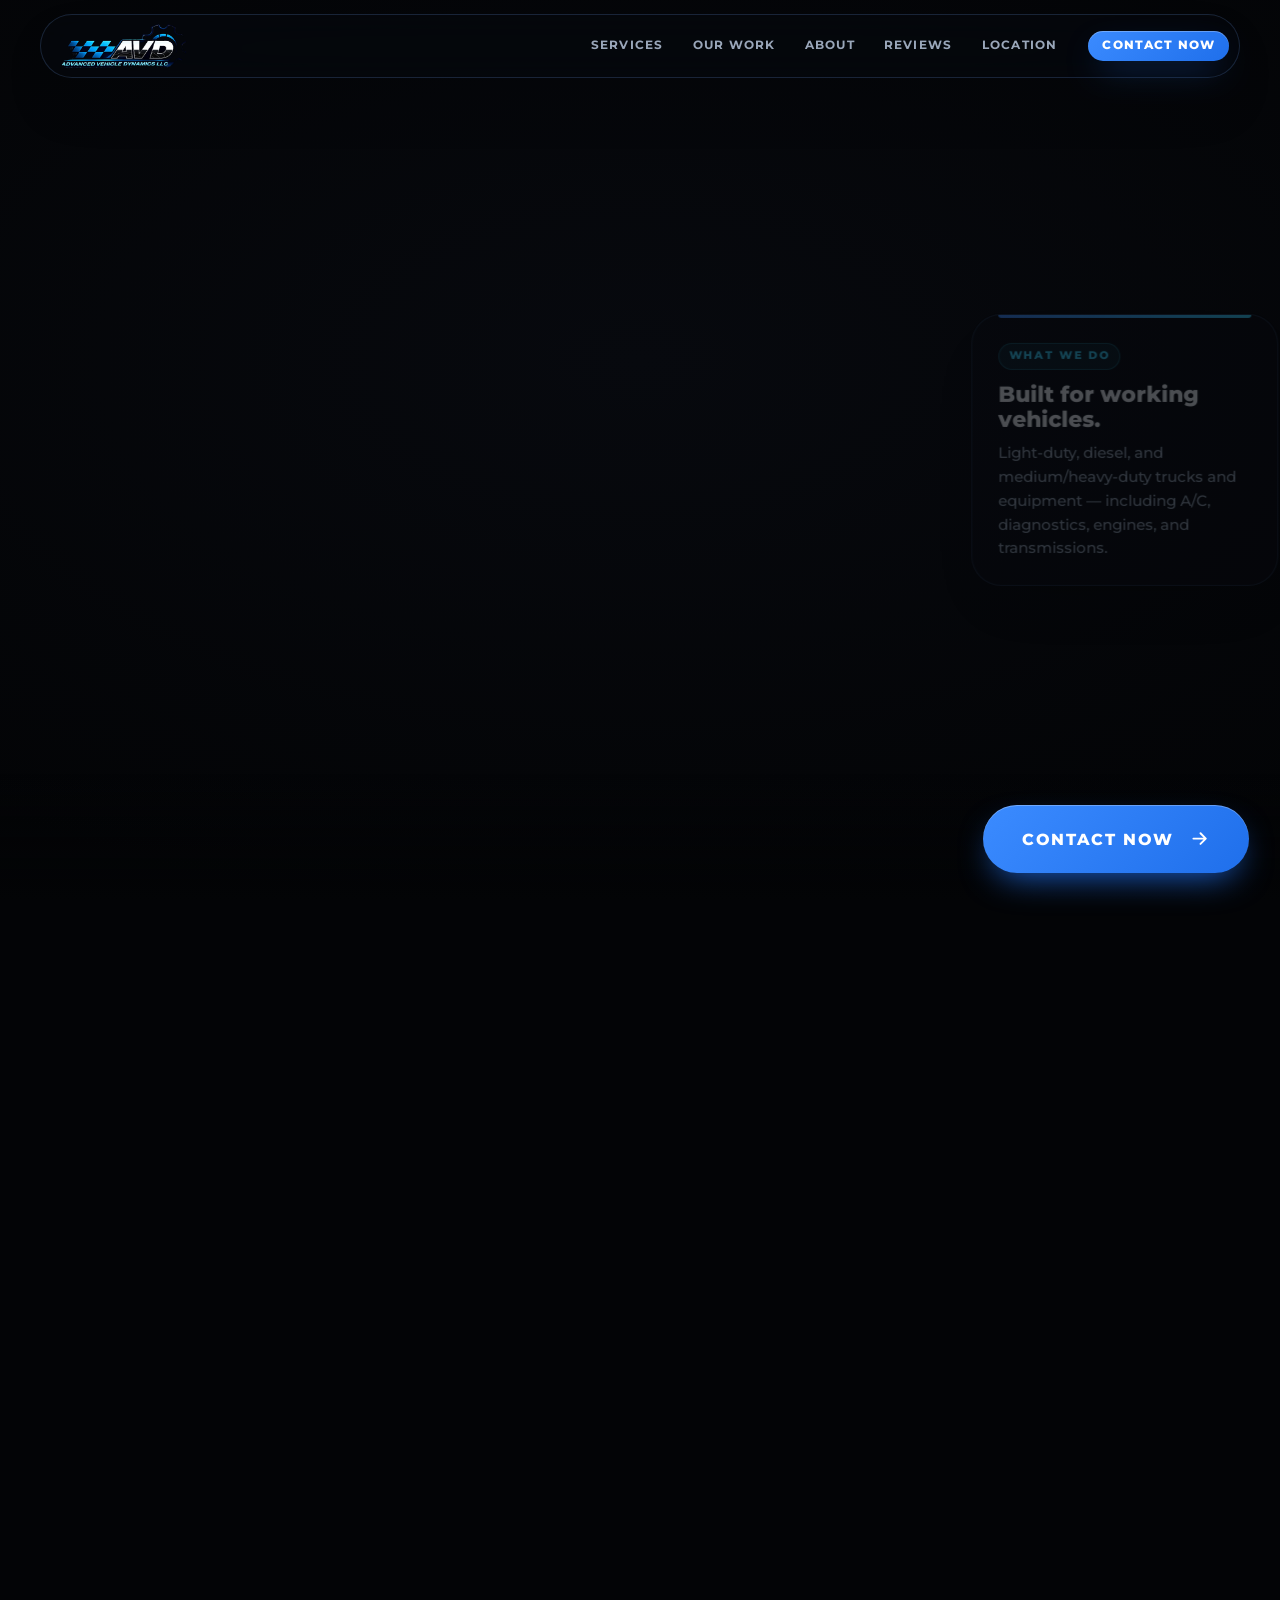
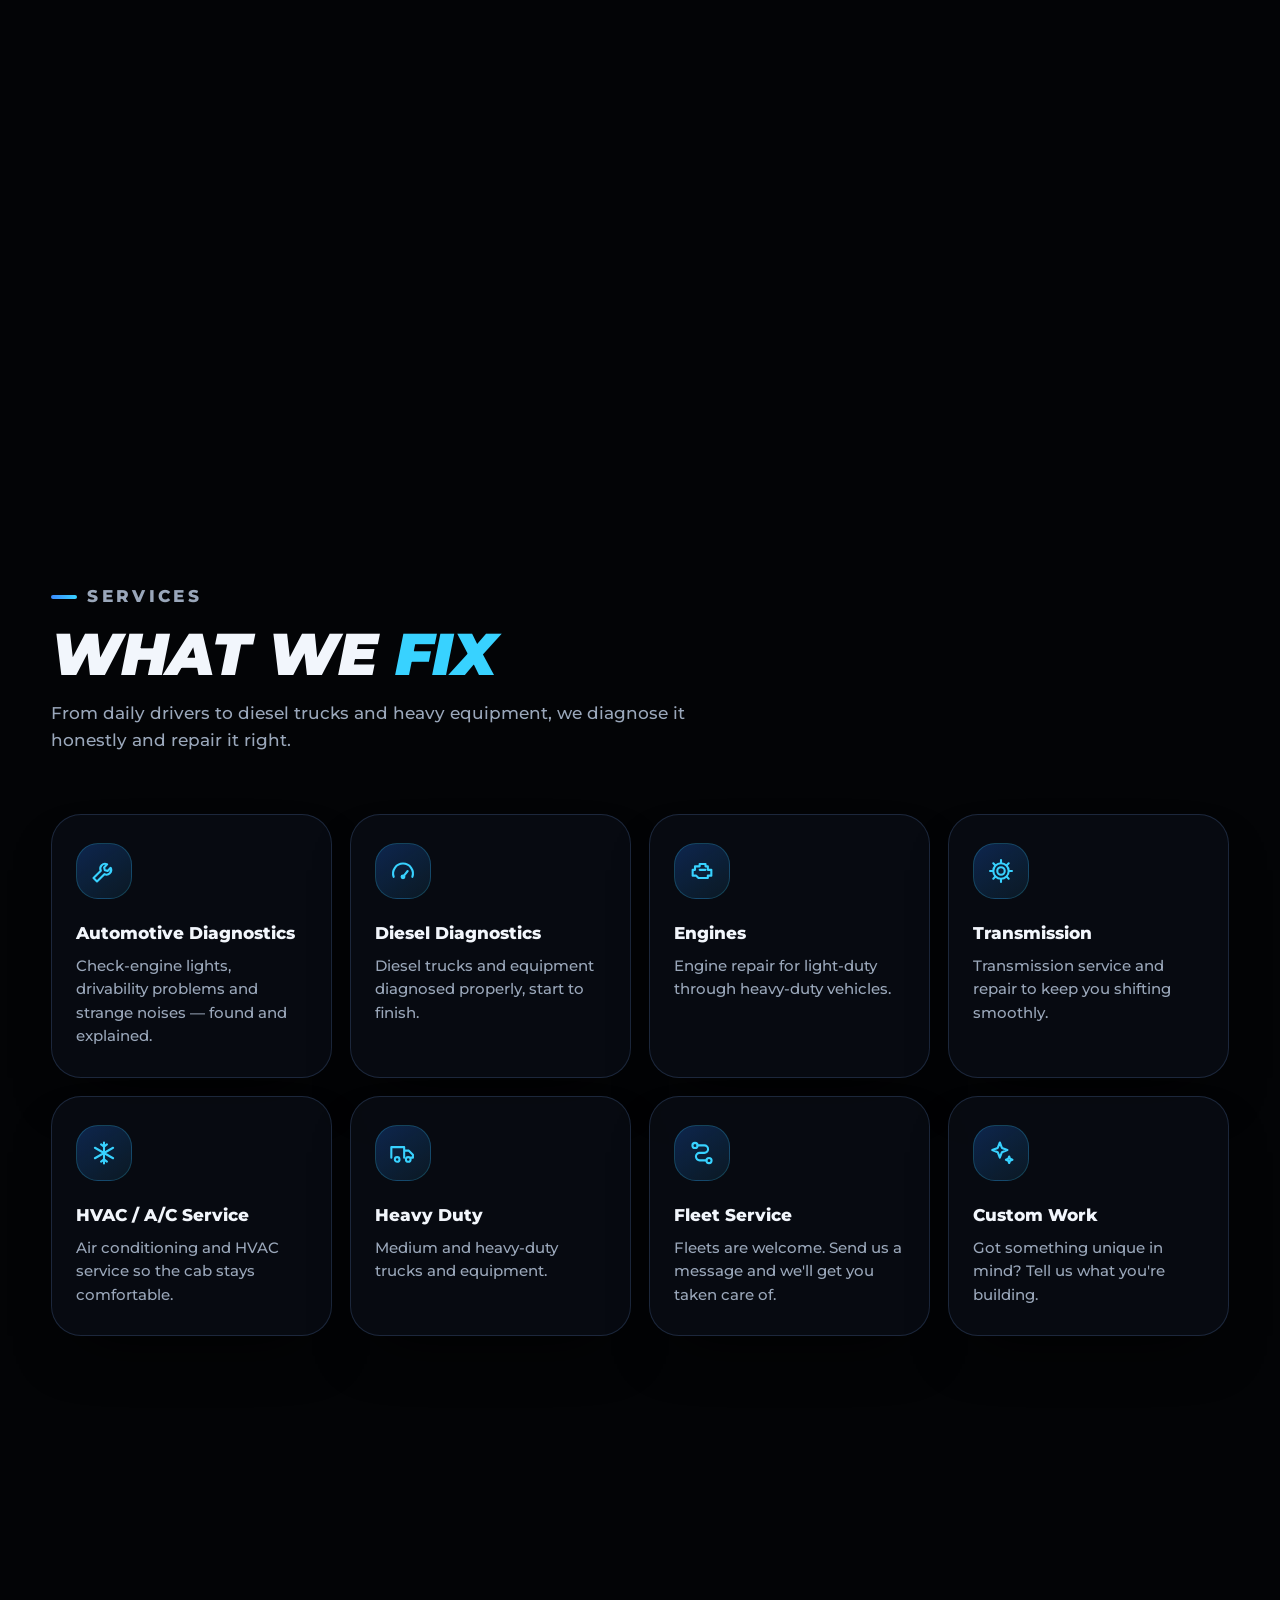
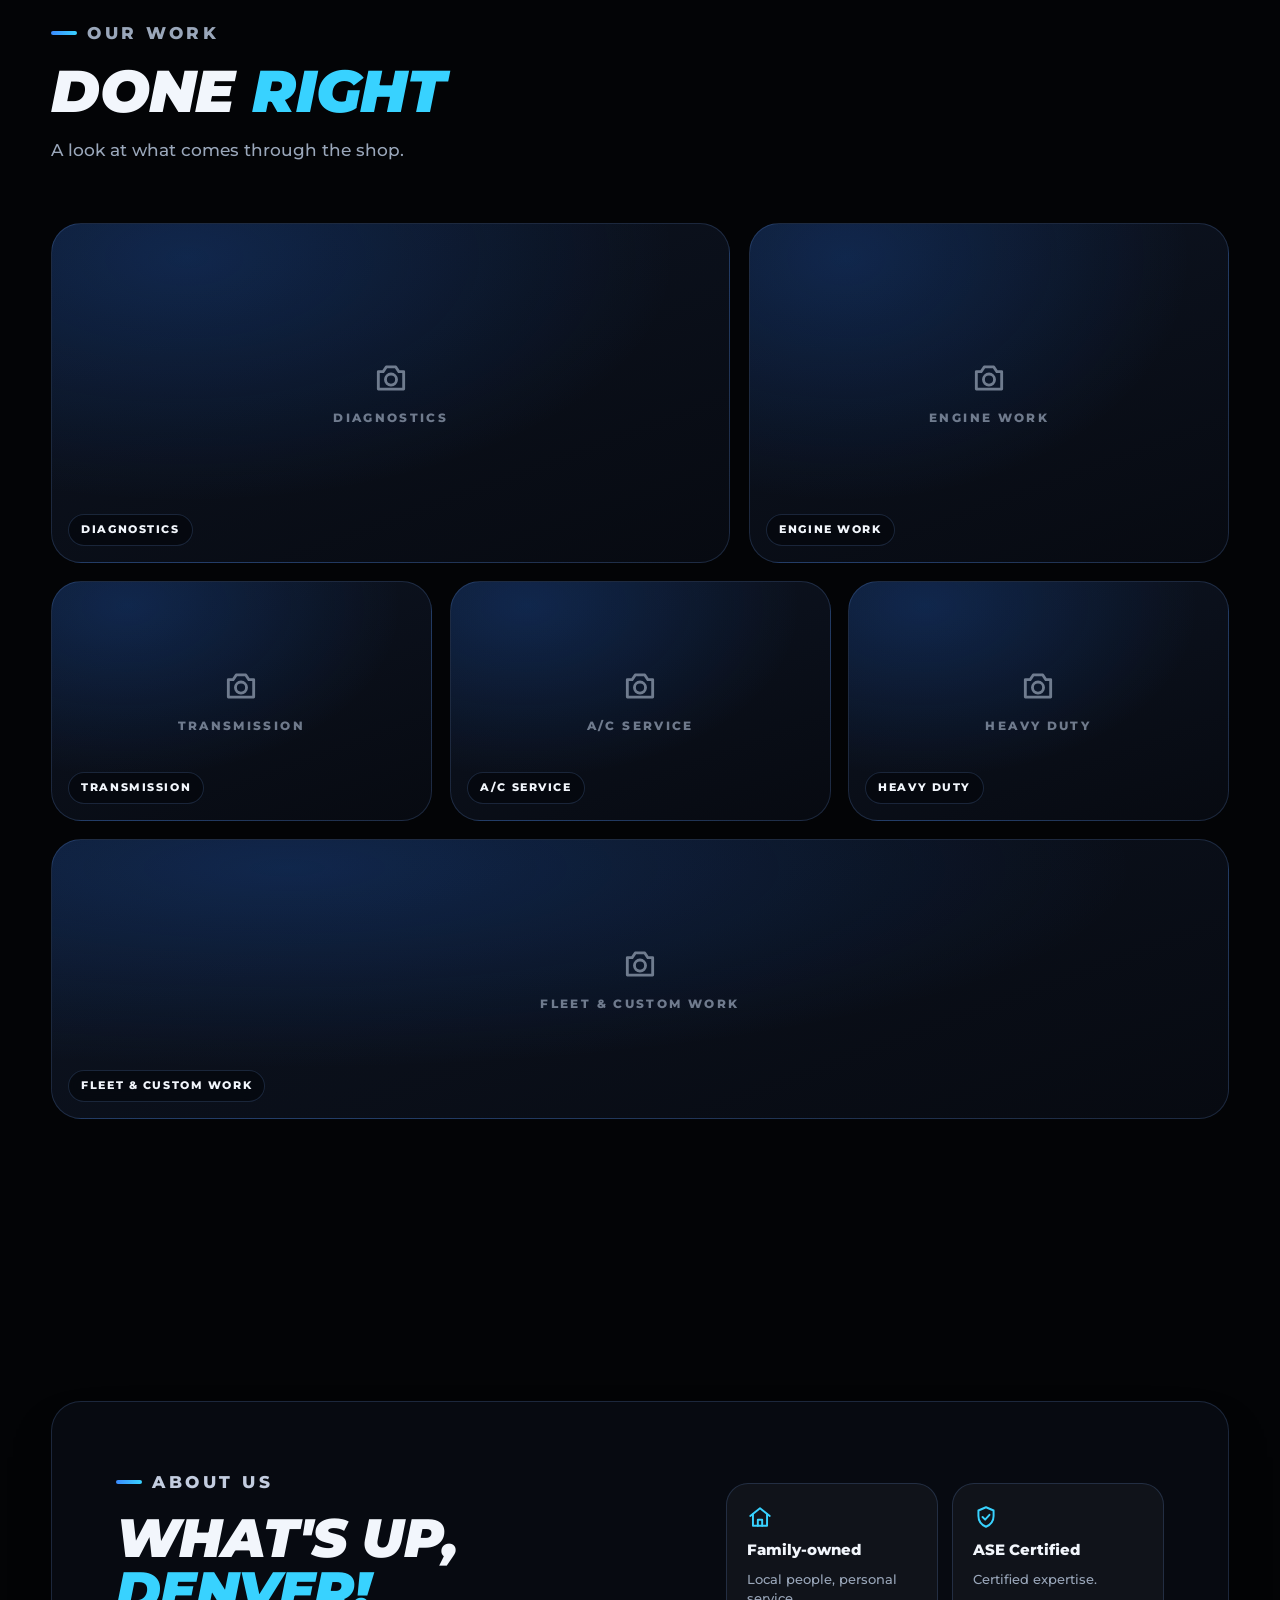
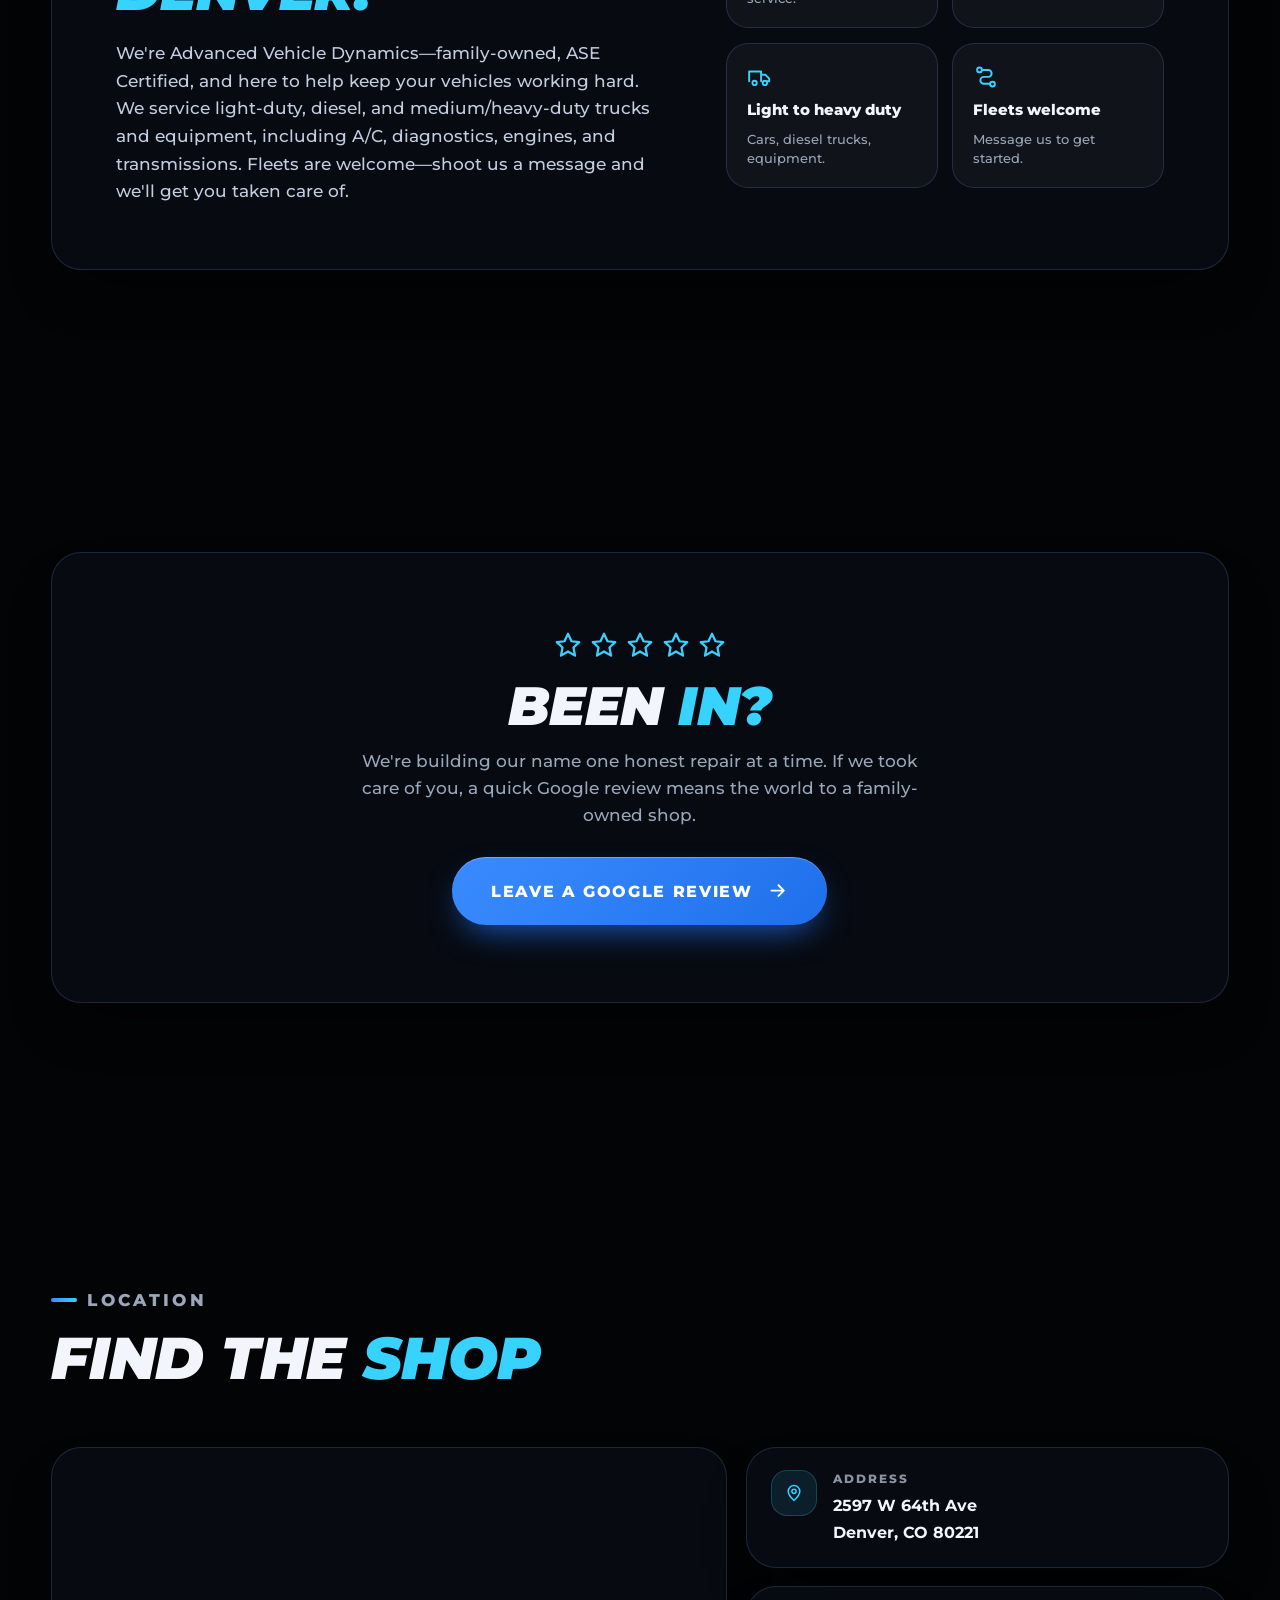
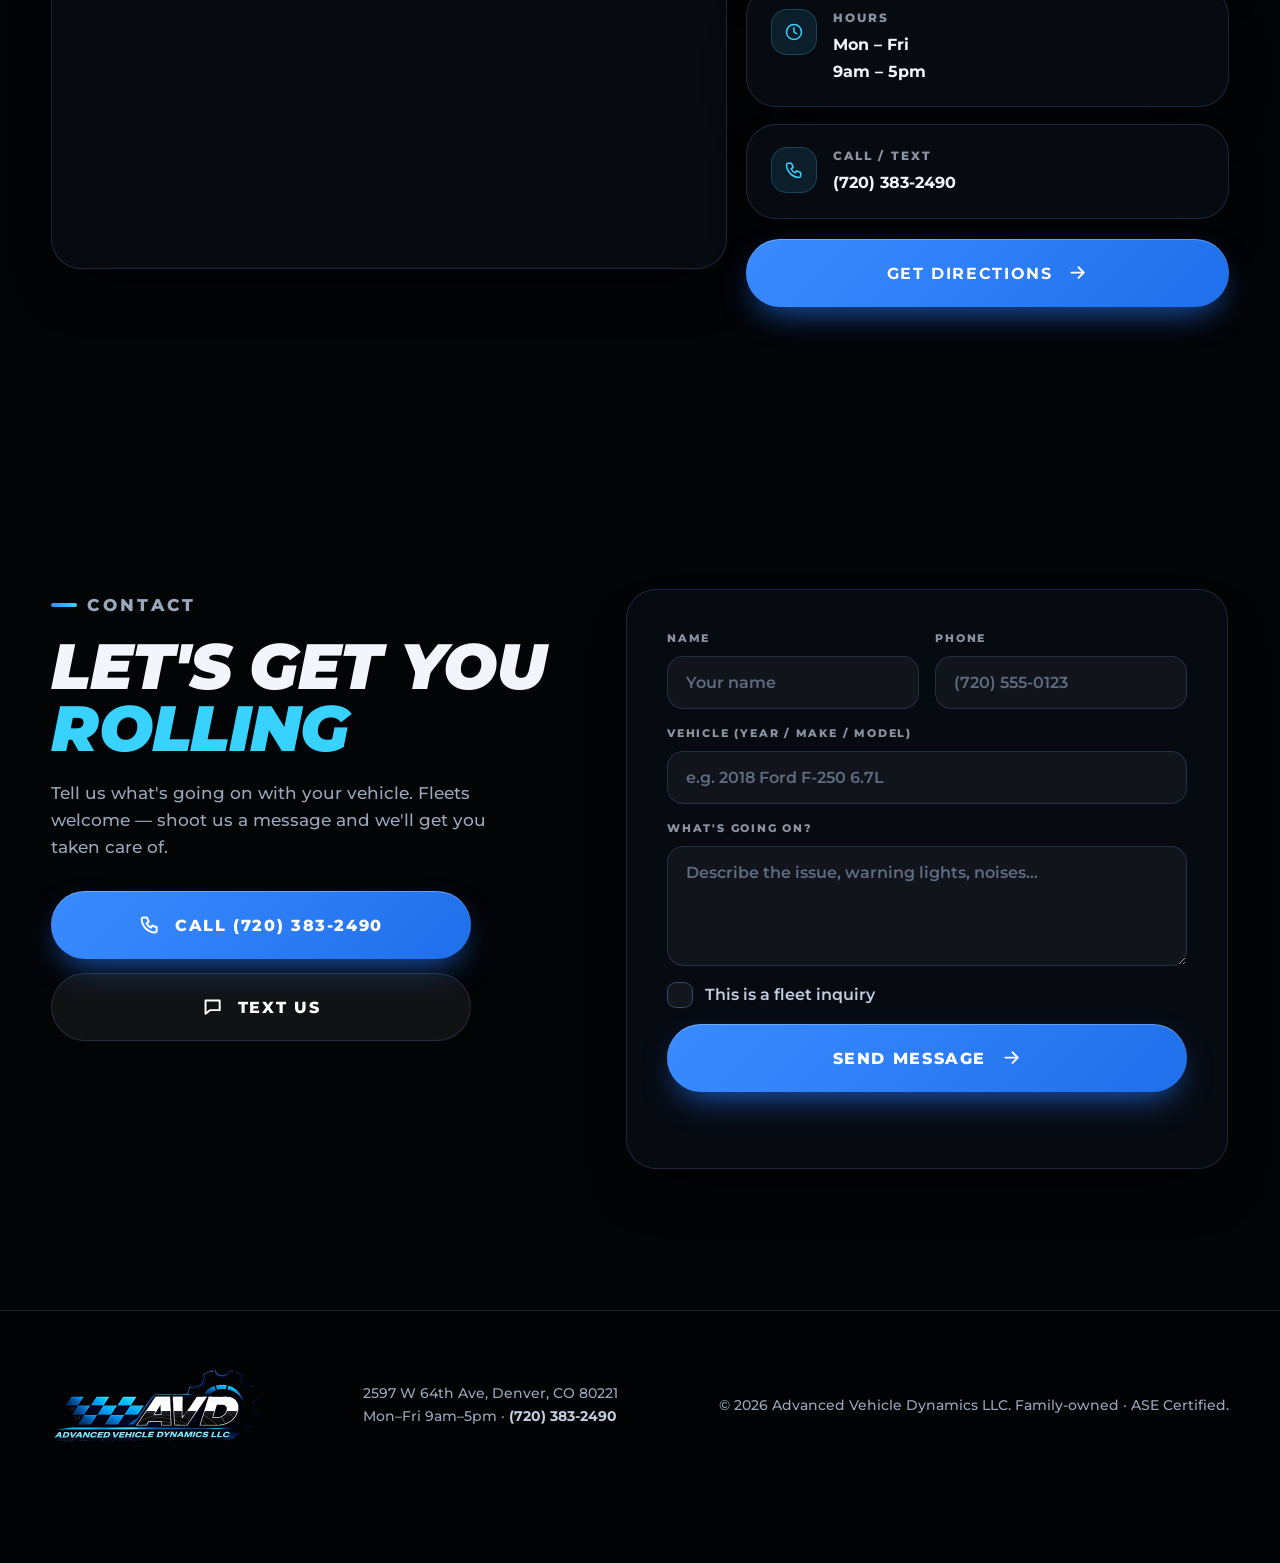
==== commit 1269718f: "Update index.html" ====
--- a/index.html
+++ b/index.html
@@ -9,7 +9,7 @@
   <meta property="og:title" content="Advanced Vehicle Dynamics — Honest diagnostics. Quality repairs.">
   <meta property="og:description" content="Family-owned, ASE Certified auto, diesel and heavy-duty repair in Denver. Fleets welcome.">
   <meta property="og:type" content="website">
-  <link rel="icon" type="image/png" href="assets/favicon.png">
+  <link rel="icon" type="image/png" href="favicon.png">
   <link rel="preconnect" href="https://fonts.googleapis.com">
   <link rel="preconnect" href="https://fonts.gstatic.com" crossorigin>
   <link href="https://fonts.googleapis.com/css2?family=Montserrat:ital,wght@0,500;0,600;0,700;0,800;0,900;1,800;1,900&display=swap" rel="stylesheet">
@@ -72,7 +72,7 @@
 <!-- ============ NAV ============ -->
 <header class="nav" id="nav">
   <a class="nav__logo" href="#top" aria-label="Advanced Vehicle Dynamics — home" data-fx="nudge">
-    <img src="assets/logo-sm.png" alt="AVD Advanced Vehicle Dynamics LLC" width="420" height="151">
+    <img src="logo-sm.png" alt="AVD Advanced Vehicle Dynamics LLC" width="420" height="151">
   </a>
   <nav class="nav__links" id="navLinks" aria-label="Main">
     <a href="#services" data-fx="nudge">Services</a>
@@ -158,7 +158,7 @@
     <div class="scroll-hint" id="scrollHint" aria-hidden="true"><i></i>Scroll</div>
 
     <div class="loader" id="loader" role="status">
-      <img src="assets/logo-sm.png" alt="" width="190" height="68">
+      <img src="logo-sm.png" alt="" width="190" height="68">
       <div class="bar"><i id="loaderBar"></i></div>
       <span id="loaderText">Warming up</span>
     </div>
@@ -212,31 +212,31 @@
       <p>A look at what comes through the shop.</p>
     </header>
 
-    <!-- To use your own photos: drop files into assets/work/ named work-1.jpg … work-6.jpg -->
+    <!-- To use your own photos: drop files into work/ named work-1.jpg … work-6.jpg -->
     <div class="gallery">
       <div class="reveal shot--a" style="--i:0"><figure class="shot shot--a" data-fx="pan" style="min-height:340px">
         <div class="shot__ph"><svg class="ico"><use href="#i-camera"/></svg>Diagnostics</div>
-        <img src="assets/work/work-1.jpg" alt="Diagnostics work at Advanced Vehicle Dynamics" loading="lazy" onload="this.parentNode.classList.add('loaded')" onerror="this.remove()">
+        <img src="work/work-1.jpg" alt="Diagnostics work at Advanced Vehicle Dynamics" loading="lazy" onload="this.parentNode.classList.add('loaded')" onerror="this.remove()">
         <figcaption>Diagnostics</figcaption></figure></div>
       <div class="reveal shot--b" style="--i:1"><figure class="shot shot--b" data-fx="pan" style="min-height:340px">
         <div class="shot__ph"><svg class="ico"><use href="#i-camera"/></svg>Engine work</div>
-        <img src="assets/work/work-2.jpg" alt="Engine work" loading="lazy" onload="this.parentNode.classList.add('loaded')" onerror="this.remove()">
+        <img src="work/work-2.jpg" alt="Engine work" loading="lazy" onload="this.parentNode.classList.add('loaded')" onerror="this.remove()">
         <figcaption>Engine work</figcaption></figure></div>
       <div class="reveal shot--c" style="--i:2"><figure class="shot shot--c" data-fx="pan">
         <div class="shot__ph"><svg class="ico"><use href="#i-camera"/></svg>Transmission</div>
-        <img src="assets/work/work-3.jpg" alt="Transmission work" loading="lazy" onload="this.parentNode.classList.add('loaded')" onerror="this.remove()">
+        <img src="work/work-3.jpg" alt="Transmission work" loading="lazy" onload="this.parentNode.classList.add('loaded')" onerror="this.remove()">
         <figcaption>Transmission</figcaption></figure></div>
       <div class="reveal shot--d" style="--i:3"><figure class="shot shot--d" data-fx="pan">
         <div class="shot__ph"><svg class="ico"><use href="#i-camera"/></svg>A/C service</div>
-        <img src="assets/work/work-4.jpg" alt="A/C service" loading="lazy" onload="this.parentNode.classList.add('loaded')" onerror="this.remove()">
+        <img src="work/work-4.jpg" alt="A/C service" loading="lazy" onload="this.parentNode.classList.add('loaded')" onerror="this.remove()">
         <figcaption>A/C service</figcaption></figure></div>
       <div class="reveal shot--e" style="--i:4"><figure class="shot shot--e" data-fx="pan">
         <div class="shot__ph"><svg class="ico"><use href="#i-camera"/></svg>Heavy duty</div>
-        <img src="assets/work/work-5.jpg" alt="Heavy duty repair" loading="lazy" onload="this.parentNode.classList.add('loaded')" onerror="this.remove()">
+        <img src="work/work-5.jpg" alt="Heavy duty repair" loading="lazy" onload="this.parentNode.classList.add('loaded')" onerror="this.remove()">
         <figcaption>Heavy duty</figcaption></figure></div>
       <div class="reveal shot--f" style="--i:5"><figure class="shot shot--f" data-fx="pan">
         <div class="shot__ph"><svg class="ico"><use href="#i-camera"/></svg>Fleet &amp; custom work</div>
-        <img src="assets/work/work-6.jpg" alt="Fleet and custom work" loading="lazy" onload="this.parentNode.classList.add('loaded')" onerror="this.remove()">
+        <img src="work/work-6.jpg" alt="Fleet and custom work" loading="lazy" onload="this.parentNode.classList.add('loaded')" onerror="this.remove()">
         <figcaption>Fleet &amp; custom work</figcaption></figure></div>
     </div>
   </div>
@@ -343,7 +343,7 @@
 
 <footer>
   <div class="wrap foot">
-    <img src="assets/logo-sm.png" alt="AVD Advanced Vehicle Dynamics LLC" width="420" height="151" data-fx="nudge">
+    <img src="logo-sm.png" alt="AVD Advanced Vehicle Dynamics LLC" width="420" height="151" data-fx="nudge">
     <p>2597 W 64th Ave, Denver, CO 80221<br>Mon–Fri 9am–5pm · <a href="tel:+17203832490" data-fx="nudge">(720) 383-2490</a></p>
     <p>© <span id="year">2026</span> Advanced Vehicle Dynamics LLC. Family-owned · ASE Certified.</p>
   </div>
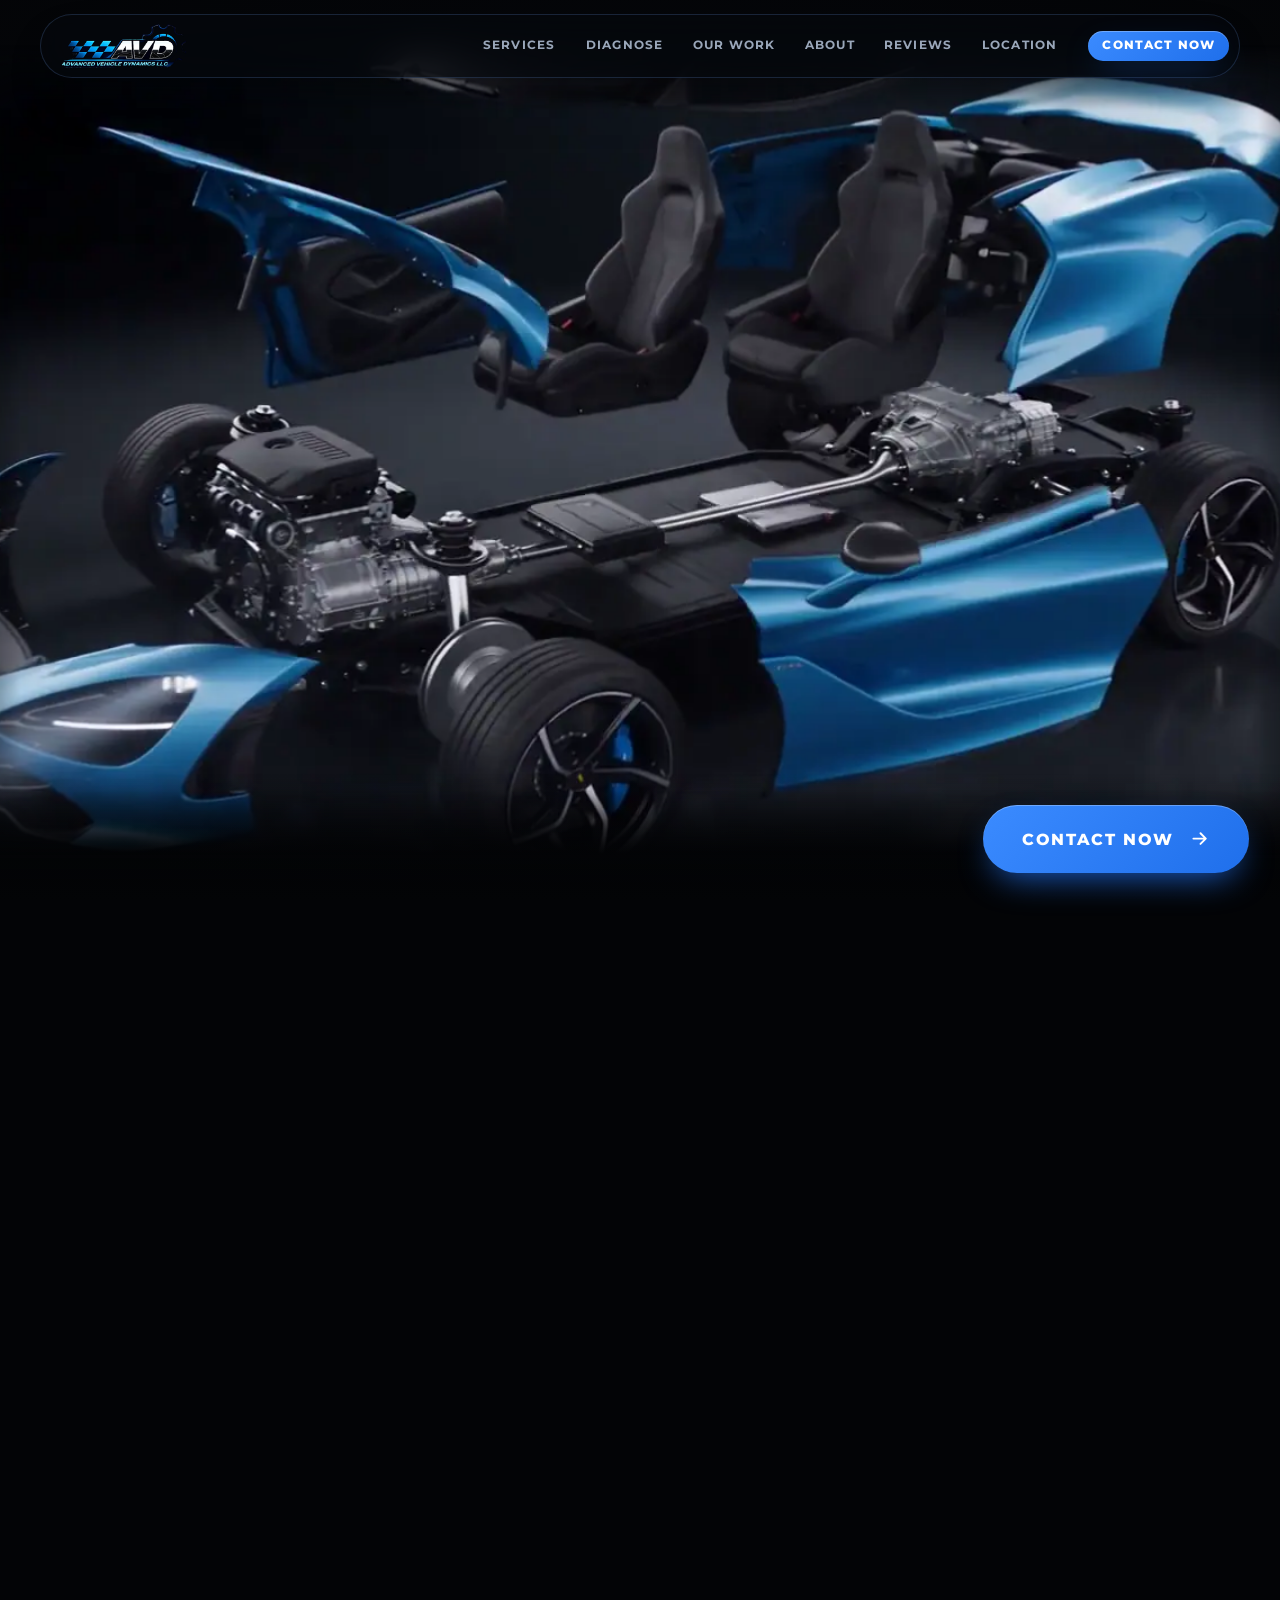
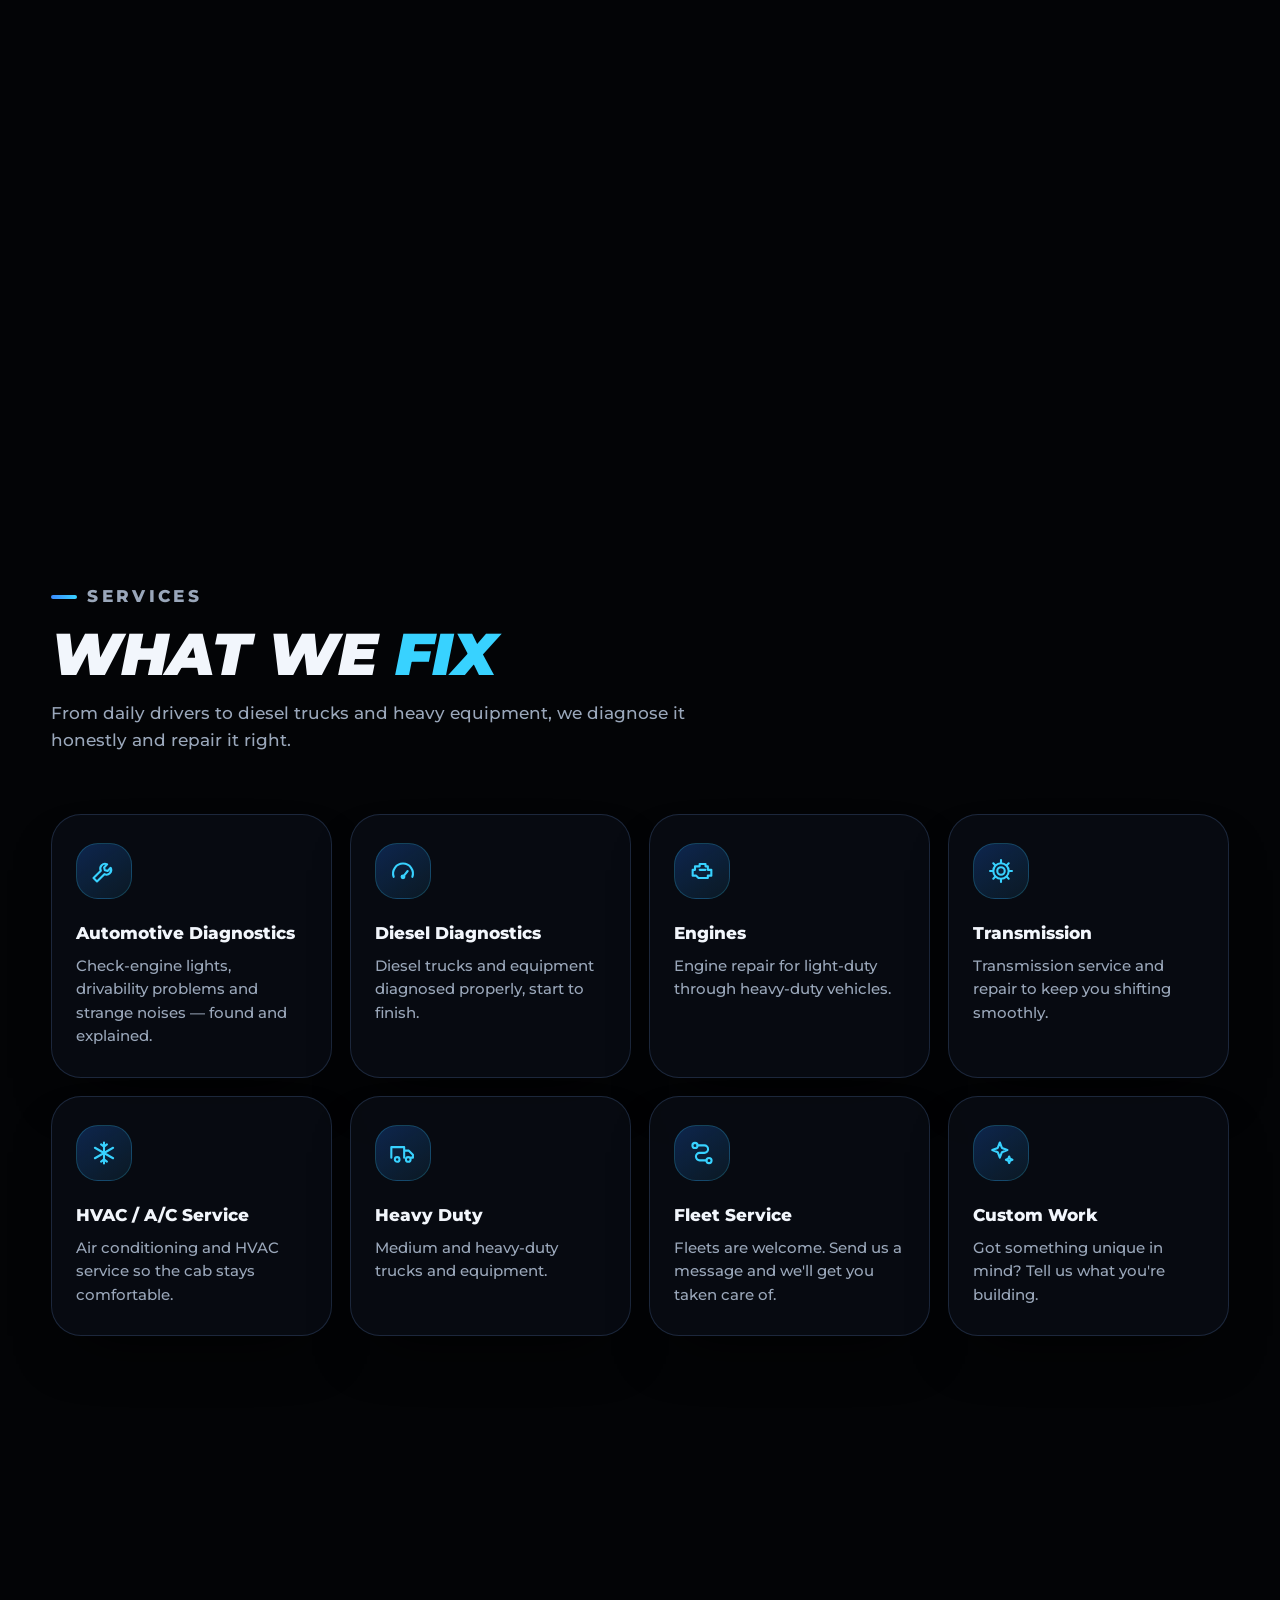
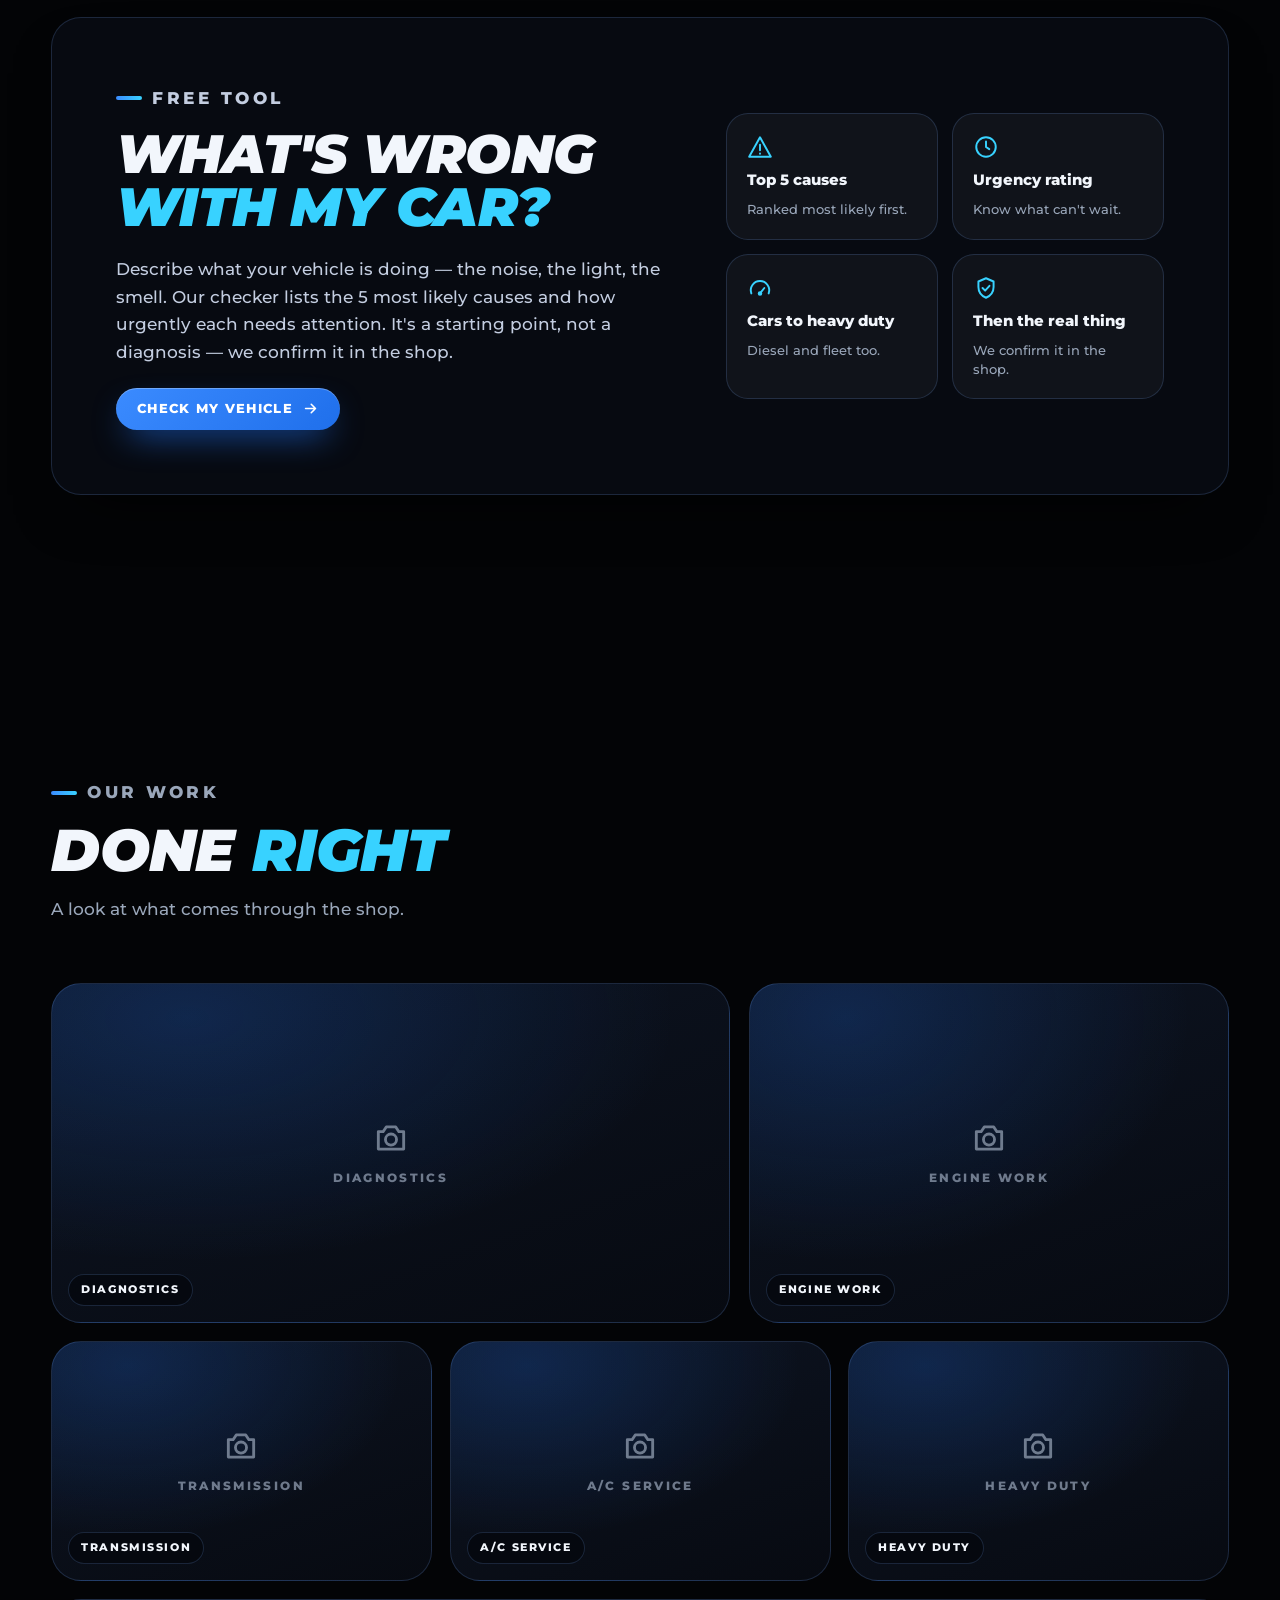
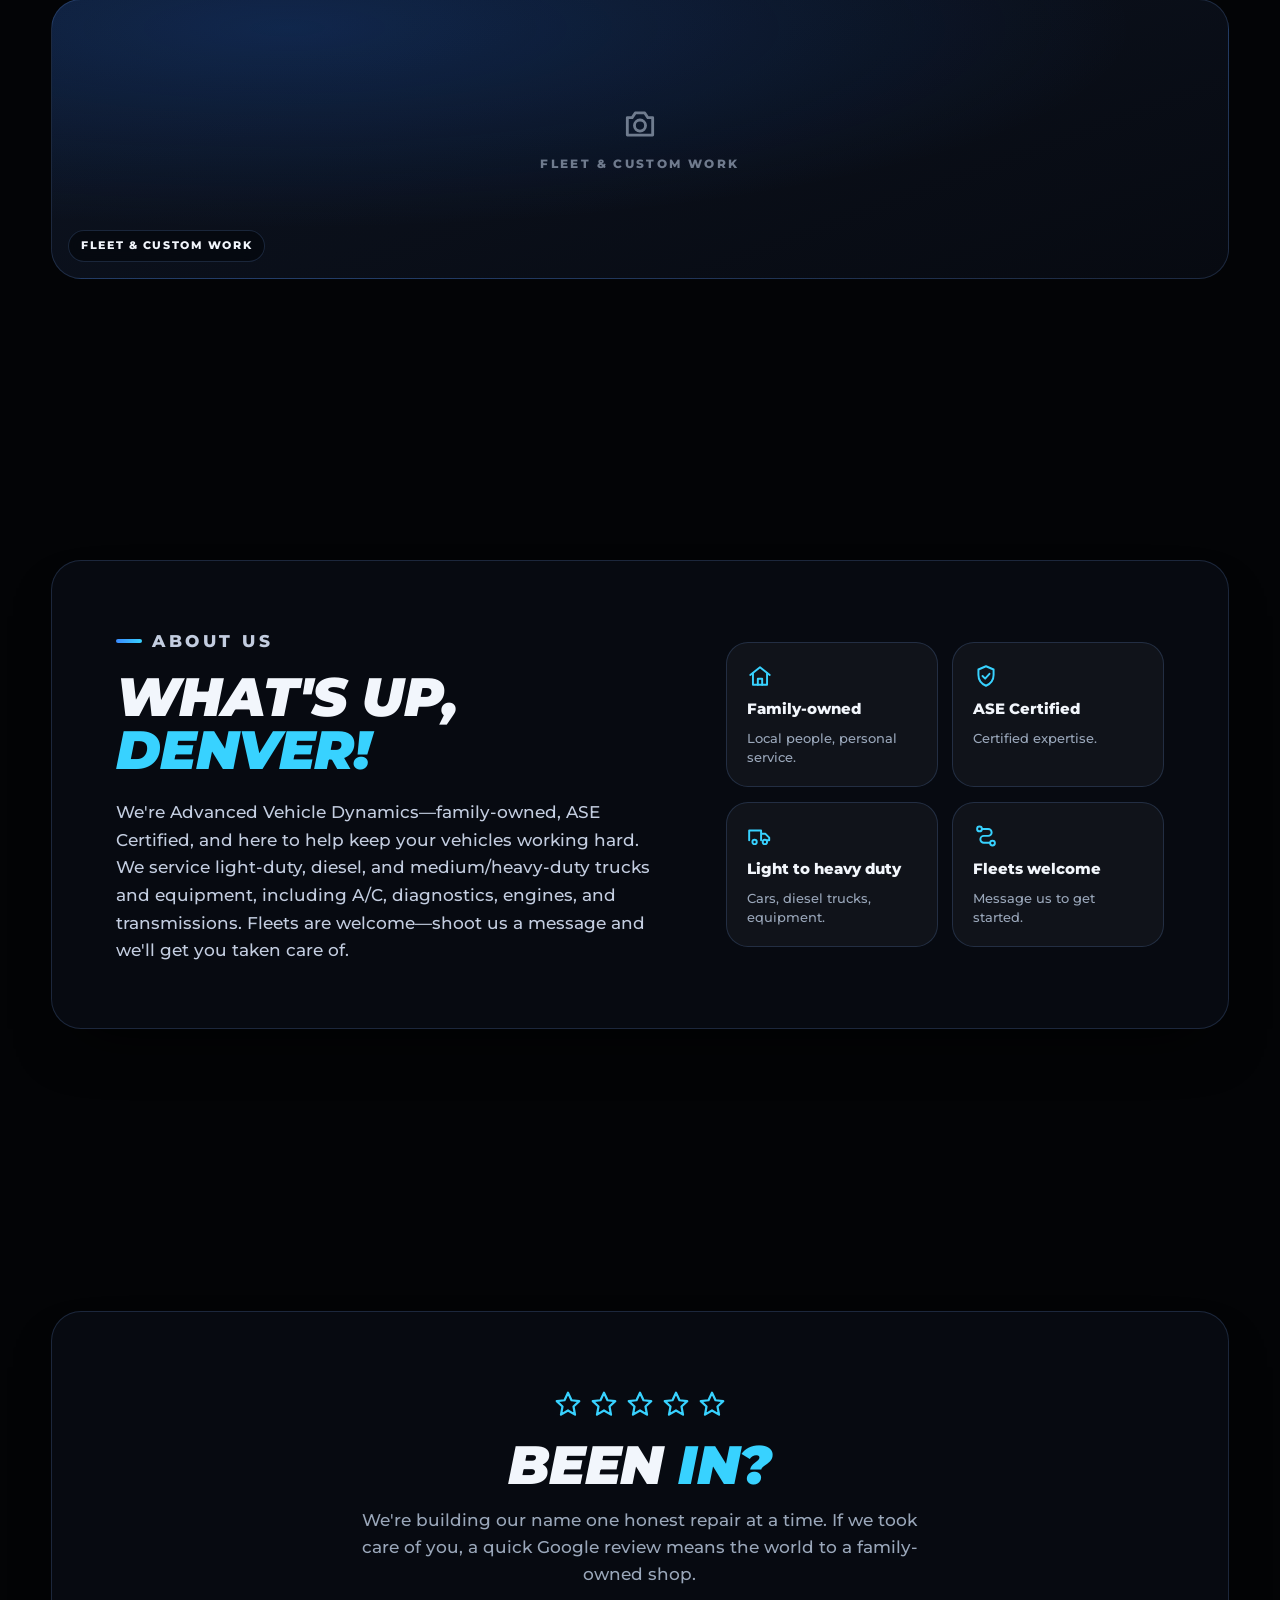
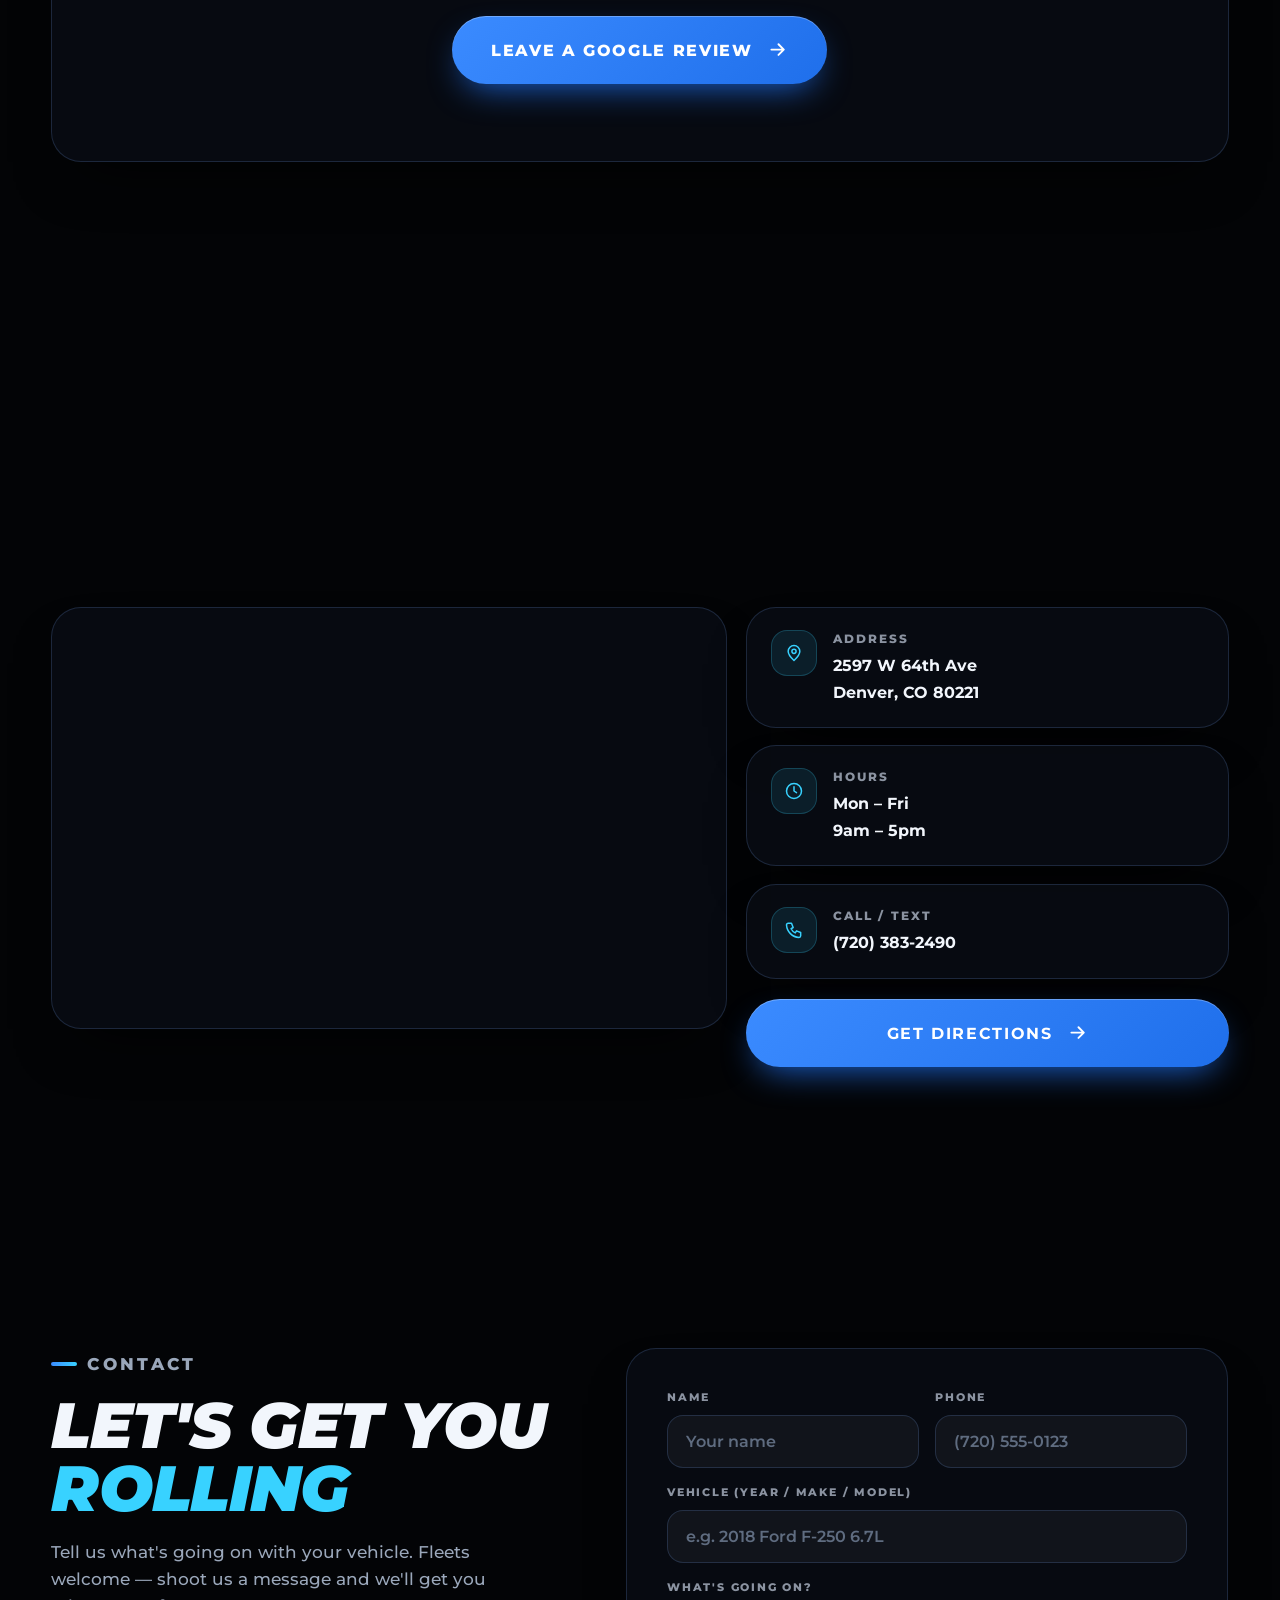
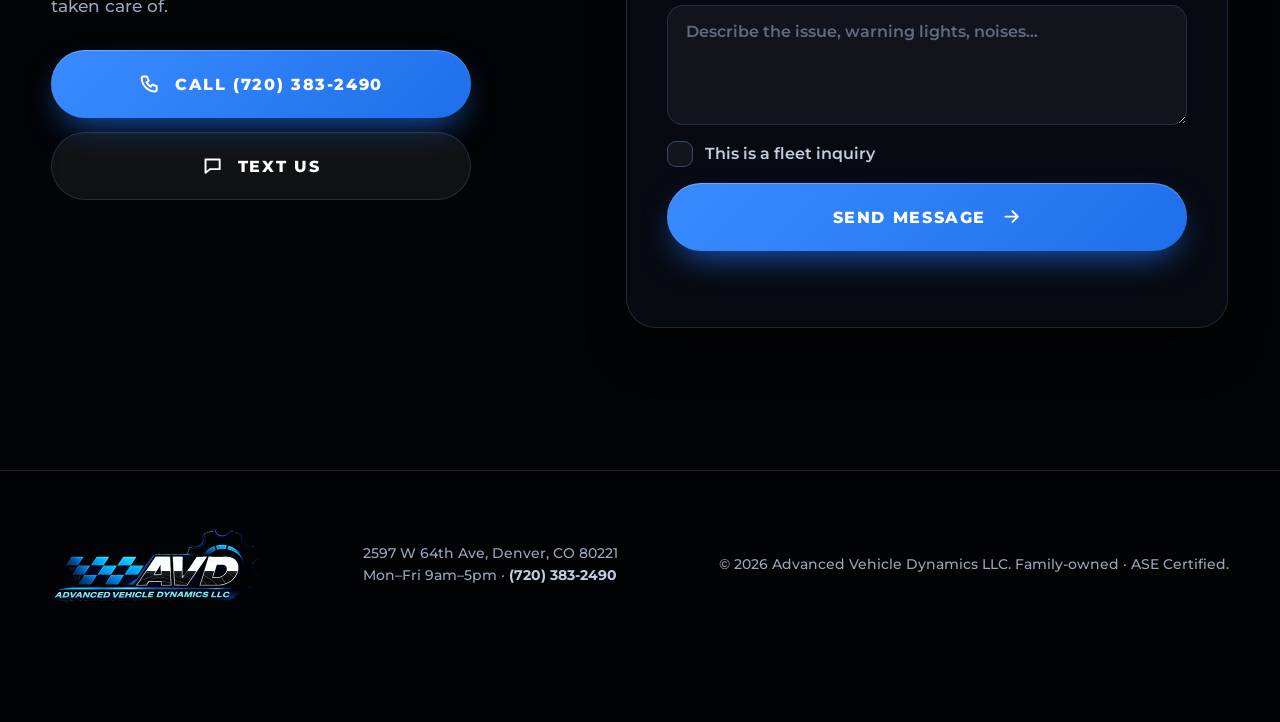
==== commit d7a03031: "Add problem checker teaser section to index.html" ====
--- a/index.html
+++ b/index.html
@@ -63,6 +63,7 @@
     <symbol id="i-home" viewBox="0 0 24 24"><path d="M3 11l9-7 9 7"/><path d="M5.5 9.5V20h13V9.5"/><path d="M10 20v-5.5h4V20"/></symbol>
     <symbol id="i-menu" viewBox="0 0 24 24"><path d="M4 7h16M4 12h16M4 17h16"/></symbol>
     <symbol id="i-x" viewBox="0 0 24 24"><path d="M6 6l12 12M18 6L6 18"/></symbol>
+    <symbol id="i-alert" viewBox="0 0 24 24"><path d="M12 3l10 18H2z"/><path d="M12 10v5M12 18v.2"/></symbol>
   </defs>
 </svg>
 
@@ -76,6 +77,7 @@
   </a>
   <nav class="nav__links" id="navLinks" aria-label="Main">
     <a href="#services" data-fx="nudge">Services</a>
+    <a href="diagnose.html" data-fx="nudge">Diagnose</a>
     <a href="#work" data-fx="nudge">Our Work</a>
     <a href="#about" data-fx="nudge">About</a>
     <a href="#reviews" data-fx="nudge">Reviews</a>
@@ -199,6 +201,28 @@
       <div class="reveal" style="--i:7"><article class="card svc" data-fx="tilt">
         <div class="ico-box"><svg class="ico"><use href="#i-spark"/></svg></div>
         <h3>Custom Work</h3><p>Got something unique in mind? Tell us what you're building.</p></article></div>
+    </div>
+  </div>
+</section>
+
+<!-- ============ PROBLEM CHECKER TEASER ============ -->
+<section class="section" id="checker">
+  <div class="wrap">
+    <div class="reveal">
+      <div class="card about" data-fx="tilt">
+        <div>
+          <p class="eyebrow">Free tool</p>
+          <h2 class="display">What's wrong <span>with my car?</span></h2>
+          <p>Describe what your vehicle is doing — the noise, the light, the smell. Our checker lists the 5 most likely causes and how urgently each needs attention. It's a starting point, not a diagnosis — we confirm it in the shop.</p>
+          <a class="btn" href="diagnose.html" style="margin-top:22px" data-fx="magnet">Check my vehicle <svg class="ico"><use href="#i-arrow"/></svg></a>
+        </div>
+        <div class="chips">
+          <div class="chip" data-fx="nudge"><svg class="ico"><use href="#i-alert"/></svg><b>Top 5 causes</b><span>Ranked most likely first.</span></div>
+          <div class="chip" data-fx="nudge"><svg class="ico"><use href="#i-clock"/></svg><b>Urgency rating</b><span>Know what can't wait.</span></div>
+          <div class="chip" data-fx="nudge"><svg class="ico"><use href="#i-gauge"/></svg><b>Cars to heavy duty</b><span>Diesel and fleet too.</span></div>
+          <div class="chip" data-fx="nudge"><svg class="ico"><use href="#i-badge"/></svg><b>Then the real thing</b><span>We confirm it in the shop.</span></div>
+        </div>
+      </div>
     </div>
   </div>
 </section>
--- a/css/style.css
+++ b/css/style.css
@@ -54,7 +54,7 @@
   position: fixed;
   inset: 0;
   z-index: -1;
-  background: url("../assets/topo.svg") center / cover no-repeat;
+  background: url("../topo.svg") center / cover no-repeat;
   opacity: 0.55;
   pointer-events: none;
 }
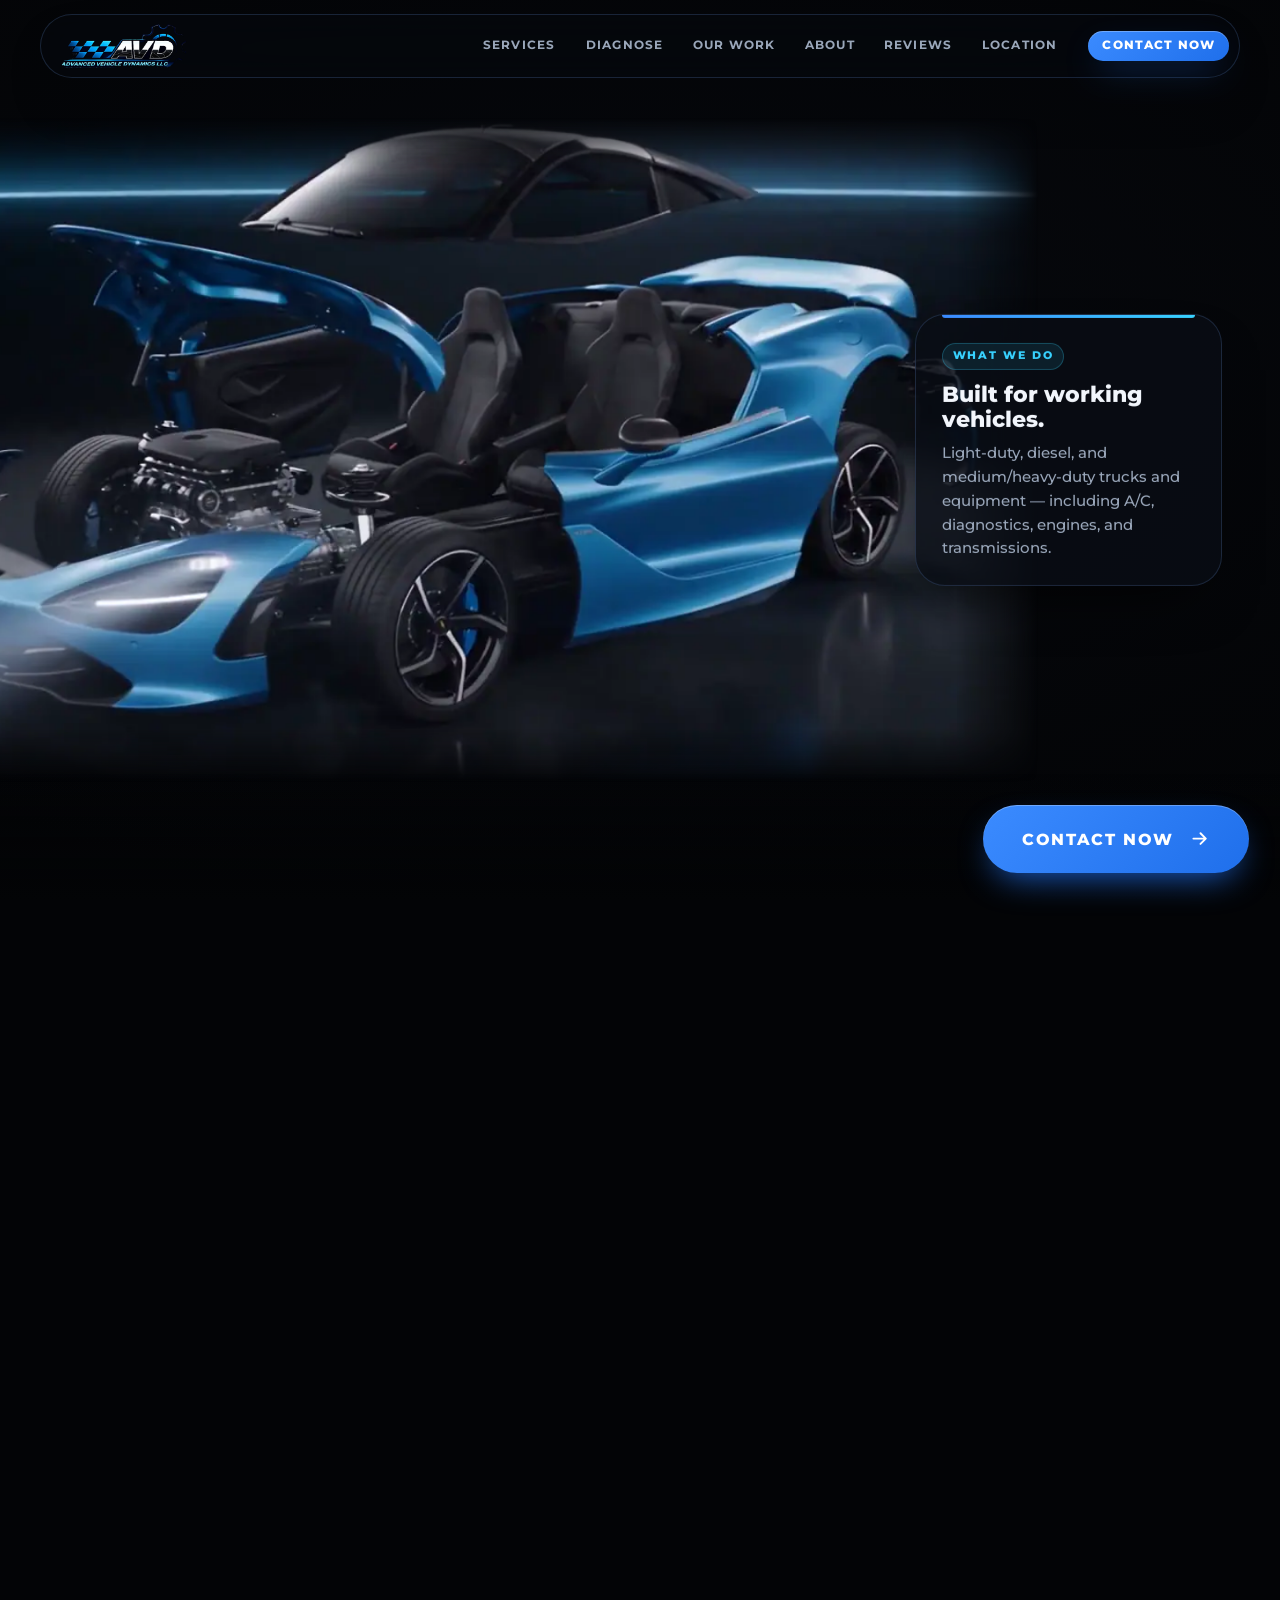
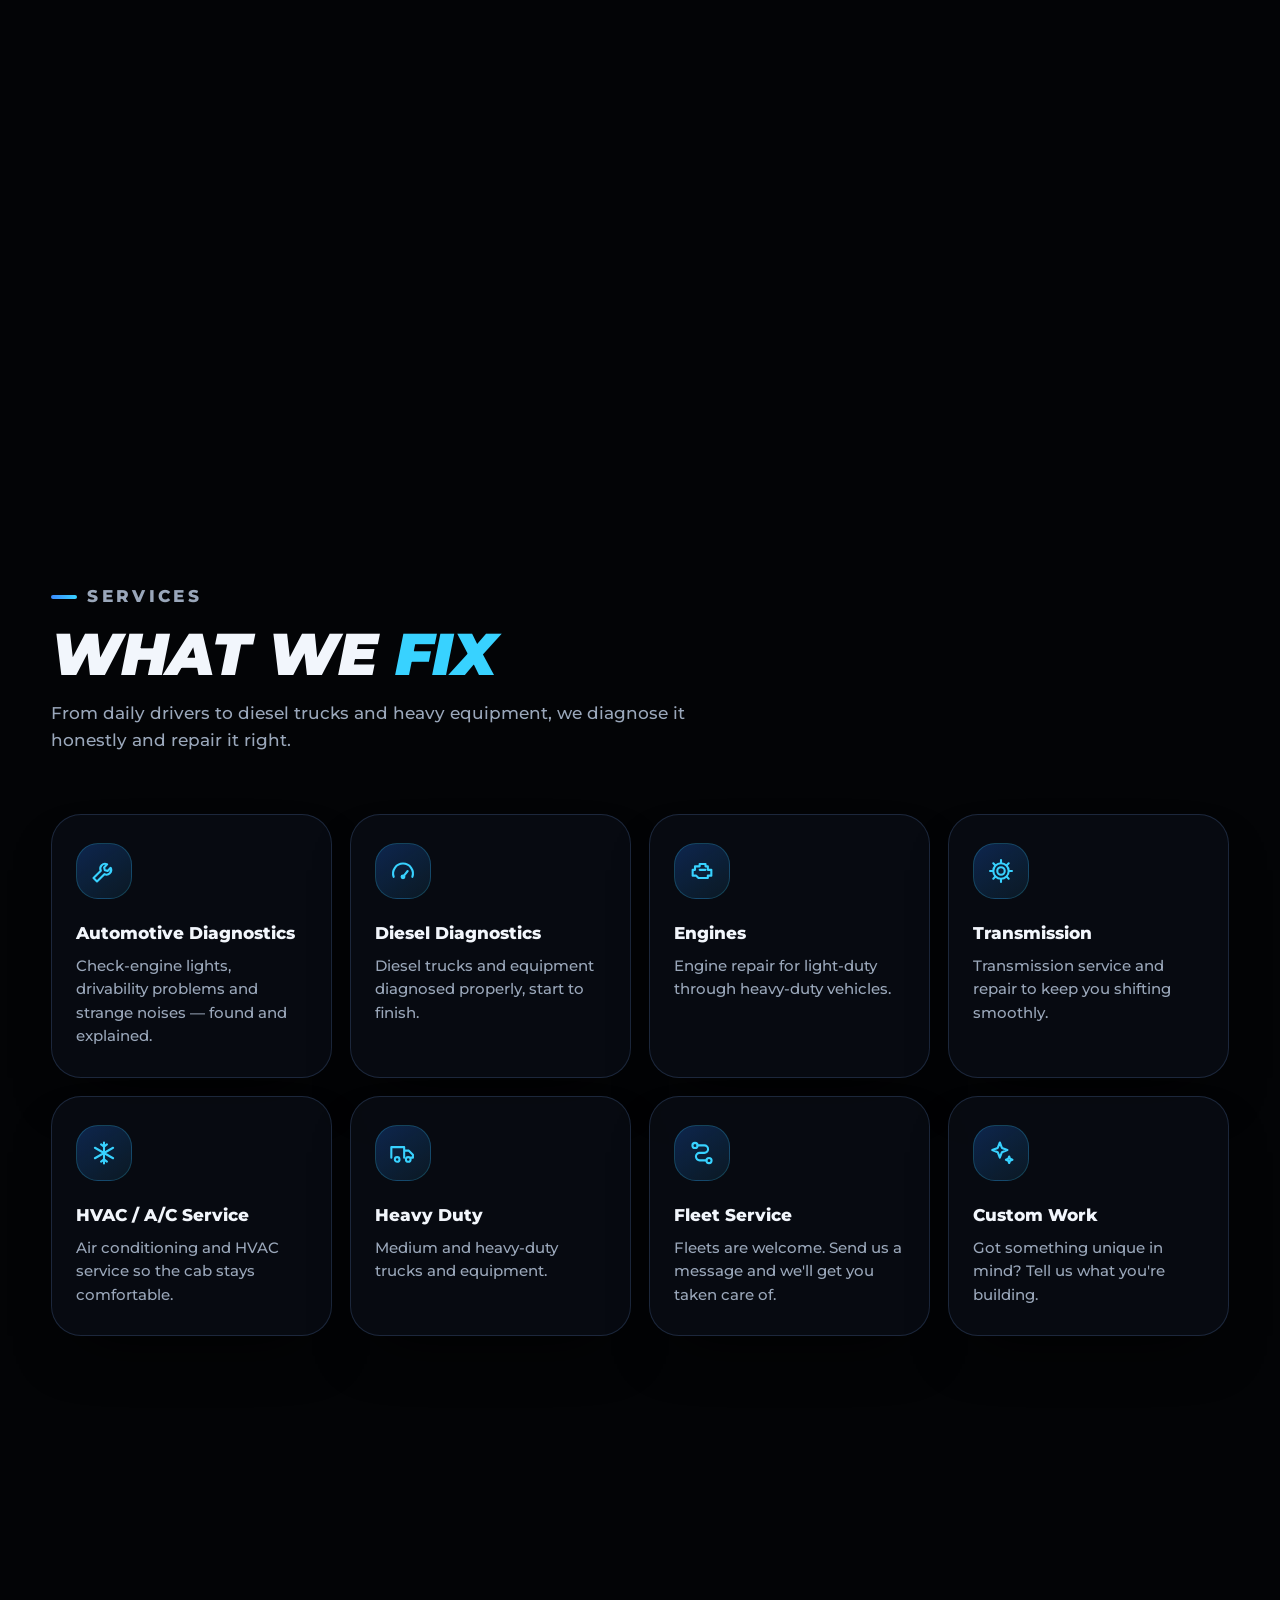
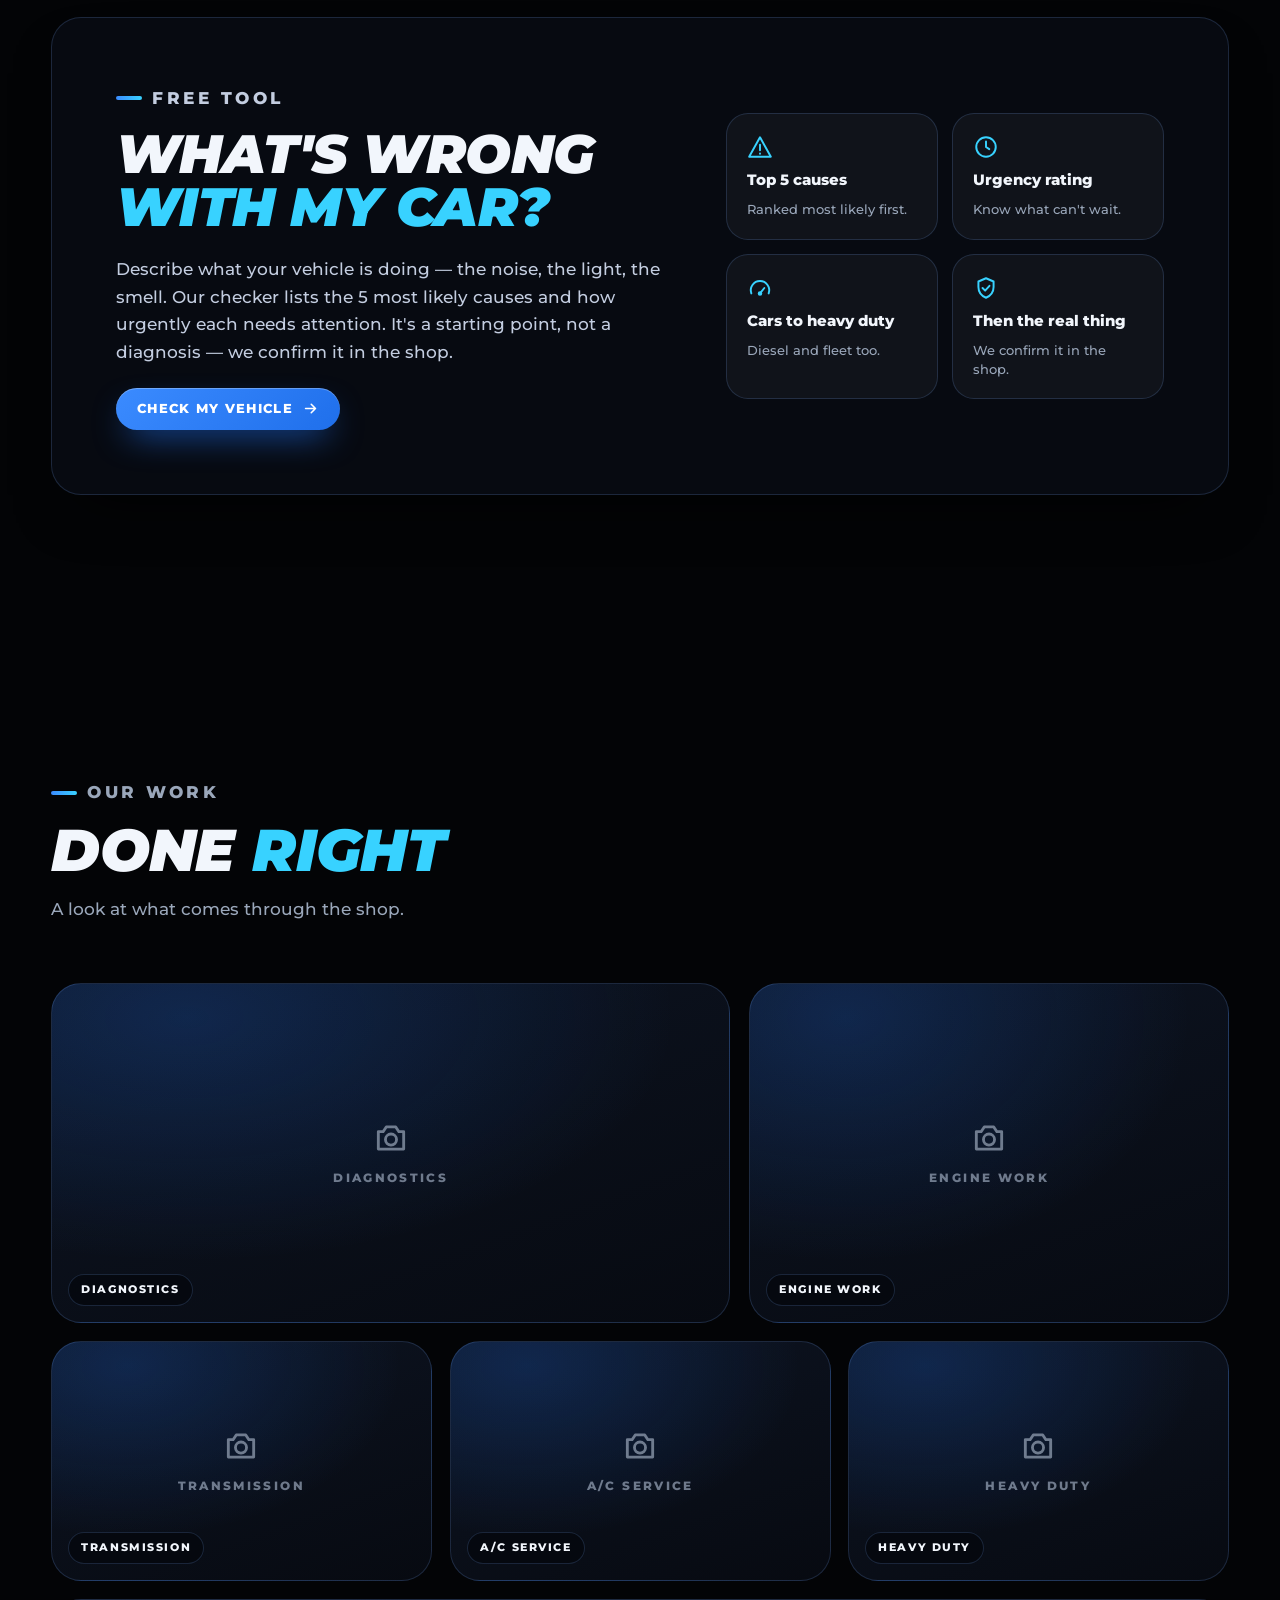
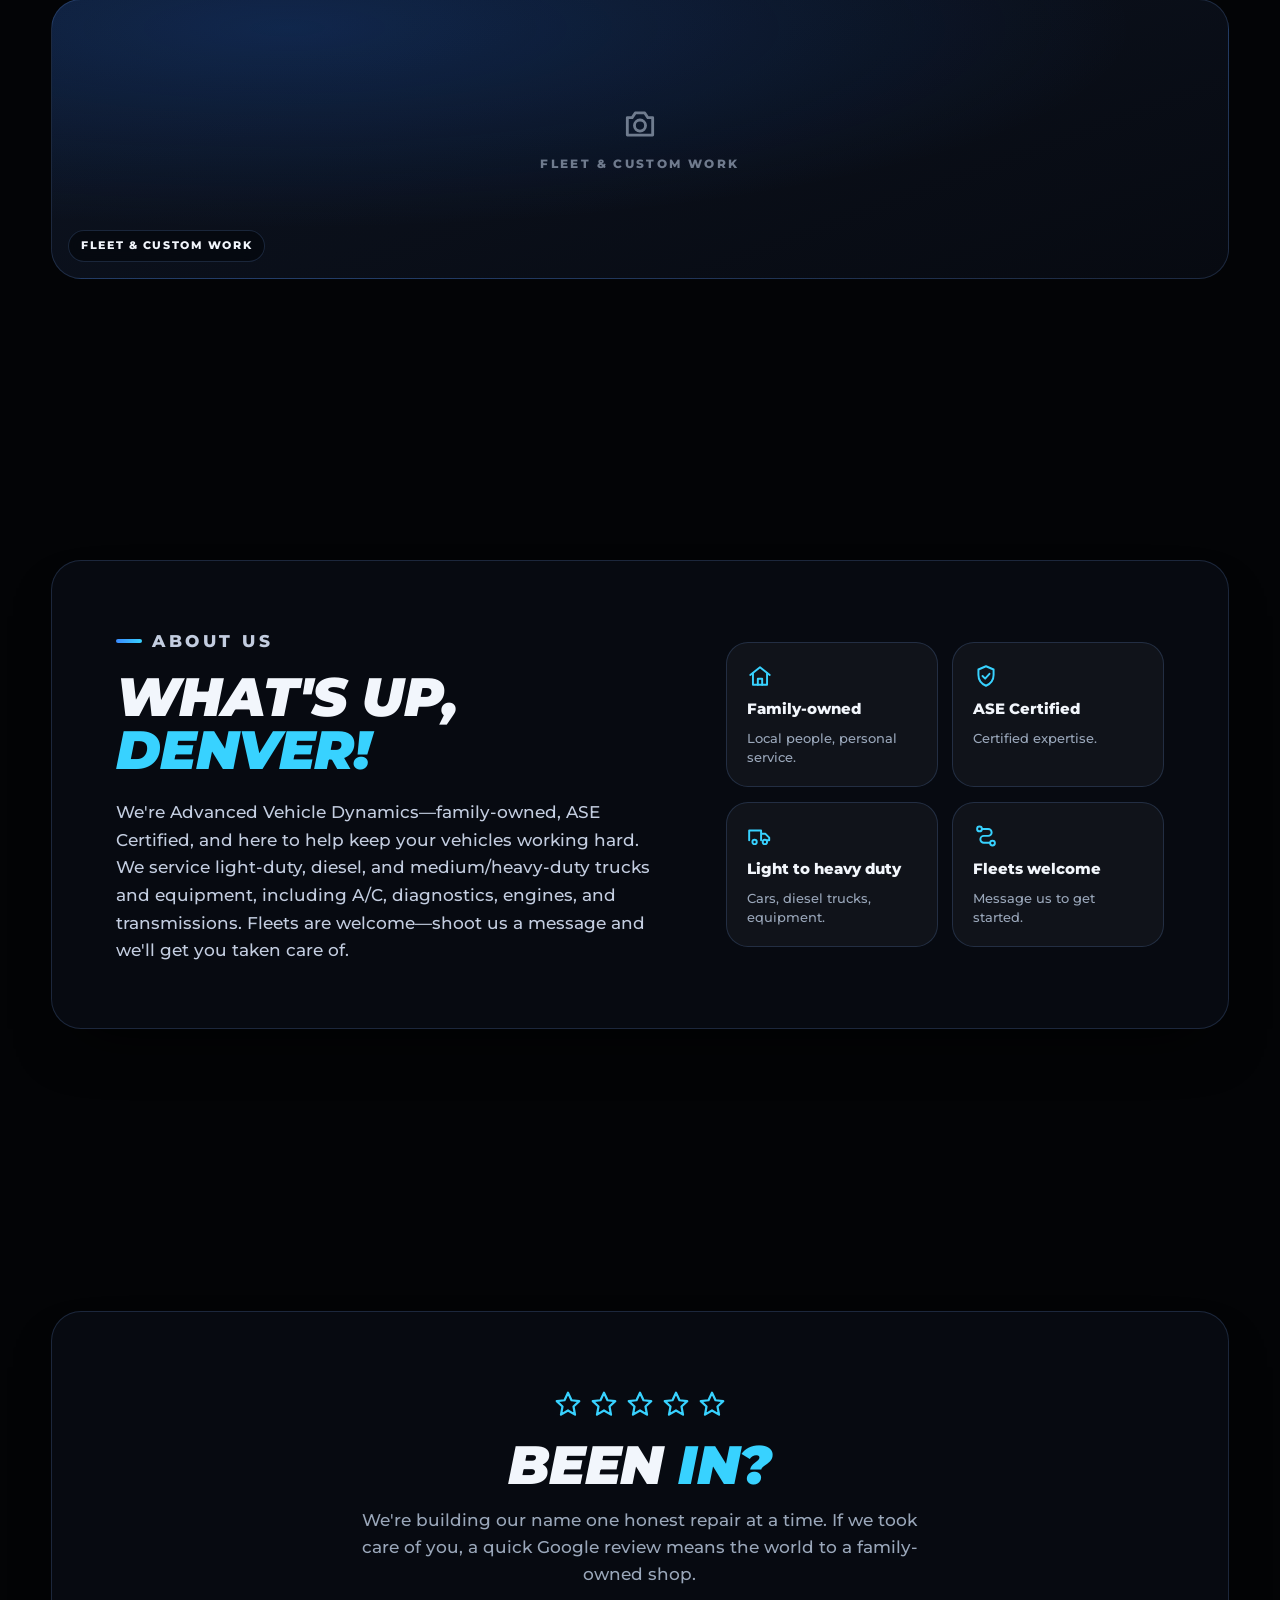
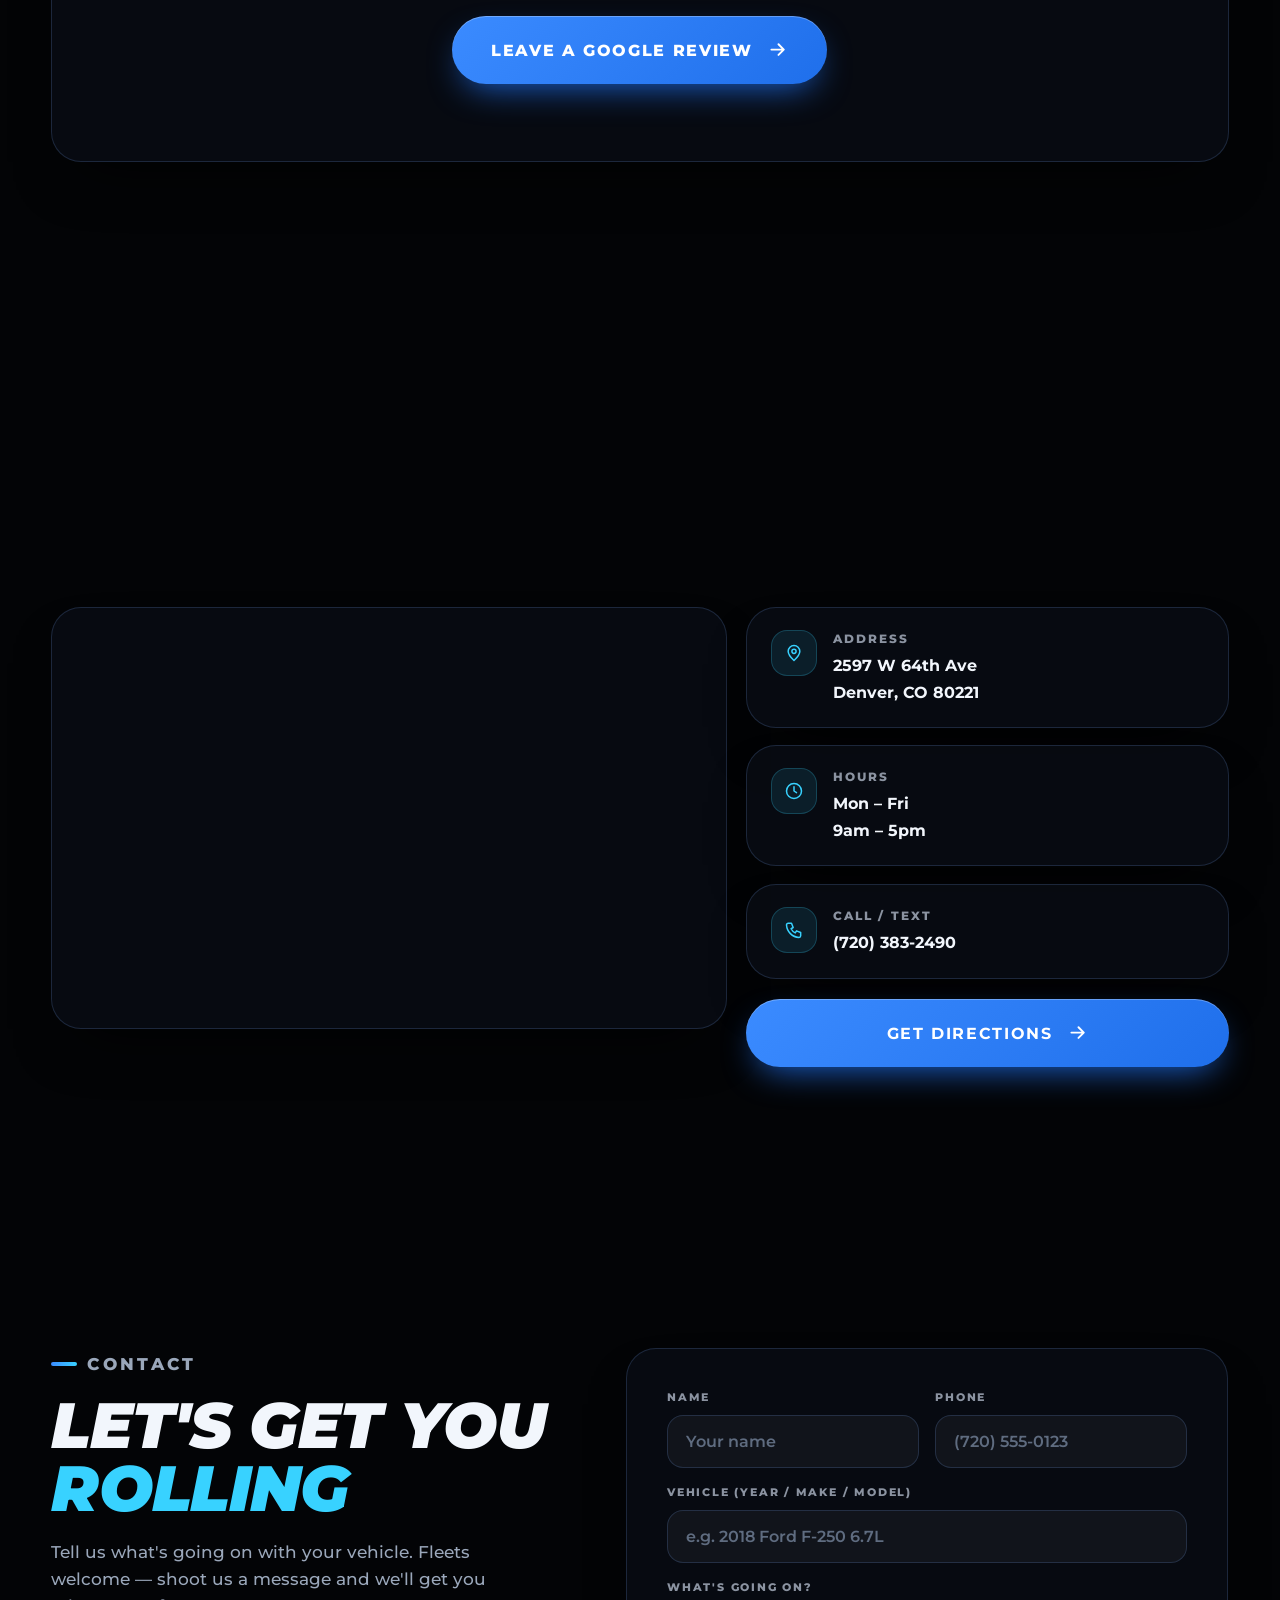
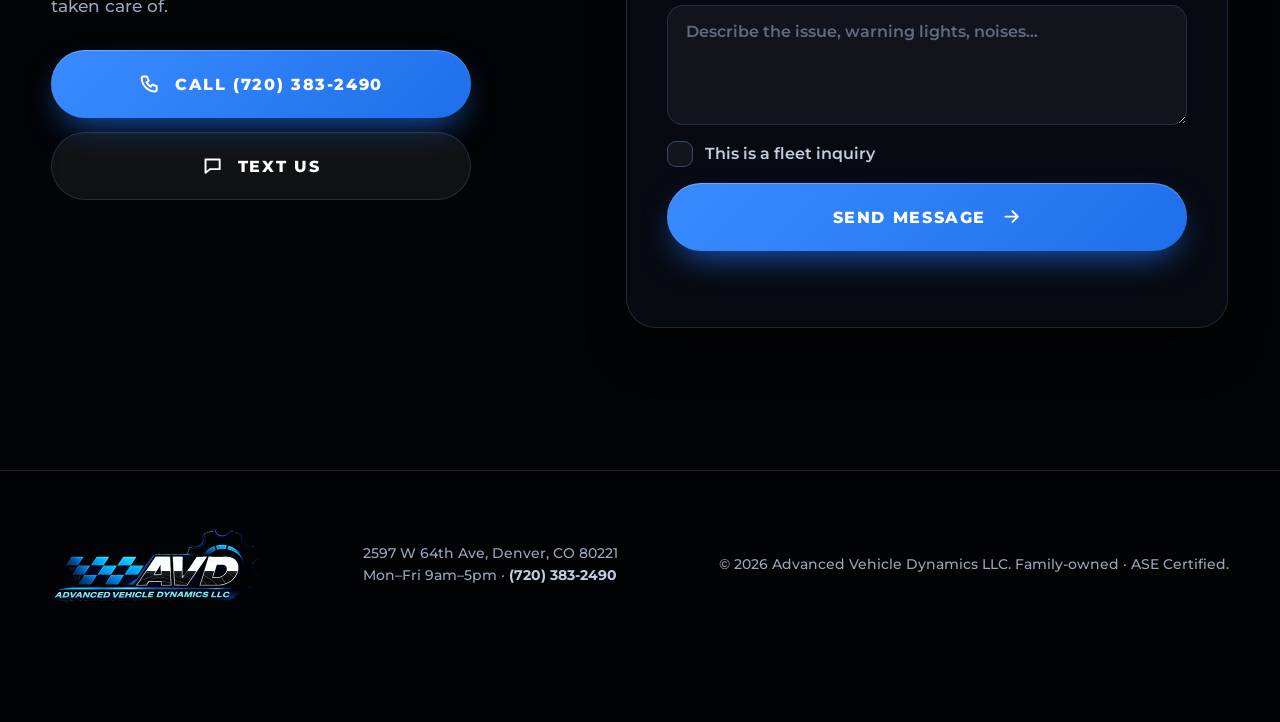
==== commit 29161892: "Update index.html" ====
--- a/index.html
+++ b/index.html
@@ -108,6 +108,7 @@
       <div class="cta-row">
         <button class="btn btn--fat" type="button" data-open-sheet data-fx="magnet">Contact Now <svg class="ico"><use href="#i-arrow"/></svg></button>
         <a class="btn btn--ghost btn--fat" href="tel:+17203832490" data-fx="magnet"><svg class="ico"><use href="#i-phone"/></svg> (720) 383-2490</a>
+        <a class="btn btn--fat btn--diag" href="diagnose.html" data-fx="magnet"><svg class="ico"><use href="#i-alert"/></svg> Diagnose my car now</a>
       </div>
     </div>
 
